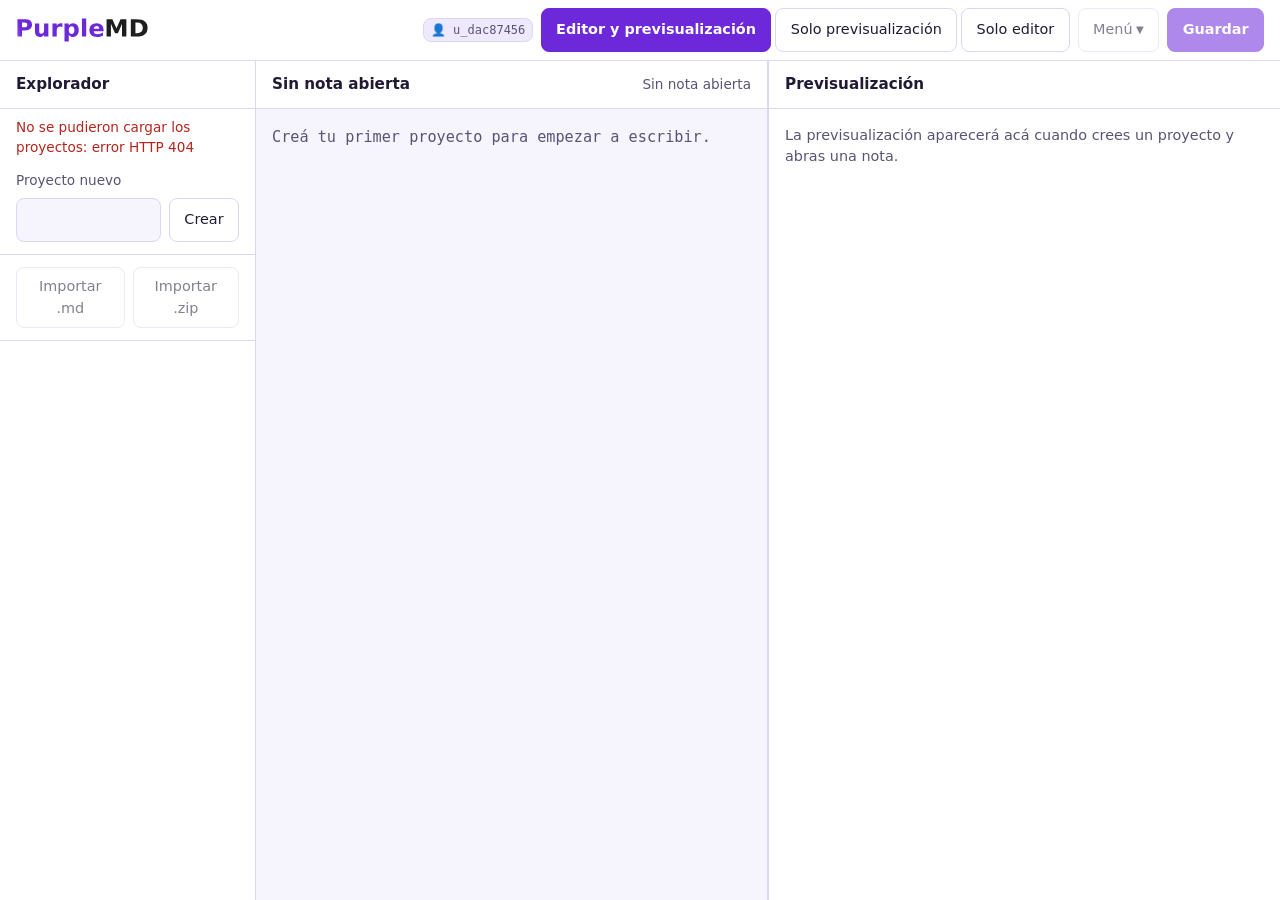
==== static/index.html @ 04bba847 "feat: acceso con Google, Drive y modo invitado + fix Docker y docs" ====
<!DOCTYPE html>
<html lang="es">
<head>
  <meta charset="utf-8">
  <meta name="viewport" content="width=device-width, initial-scale=1, viewport-fit=cover">
  <title>PurpleMD</title>
  <meta name="description" content="Editor de markdown ligero: notas en proyectos con subcarpetas y previsualización.">
  <link rel="icon" type="image/svg+xml" href="/static/assets/corazon.svg">
  <link rel="stylesheet" href="/static/css/style.css">
</head>
<body>
  <header class="topbar">
    <!-- Marca como SVG (trazados embebidos): idéntica en cualquier
         sistema, sin depender de las fuentes del visitante. La variante
         oscura se sirve con la misma regla que el CSS
         (`prefers-color-scheme`), porque el MD oscuro no se lee sobre
         el fondo #14111d. -->
    <h1 class="marca">
      <picture>
        <source media="(prefers-color-scheme: dark)" srcset="/static/assets/wordmark-oscuro.svg">
        <img src="/static/assets/wordmark.svg" alt="PurpleMD" width="131" height="26">
      </picture>
    </h1>
    <div class="acciones">
      <!-- Badge con namespace del usuario (localStorage). Solo aparece
           cuando NO hay login: con Google conectado el aislamiento lo
           hace el backend y el prefijo no existe. -->
      <span id="namespace-badge" class="badge" title="Tu identificador único en este navegador" hidden></span>
      <!-- Cuenta conectada. Oculta hasta que la API confirme la sesión. -->
      <div id="cuenta" class="cuenta" hidden>
        <span id="cuenta-email" class="badge" title="Cuenta conectada con Google"></span>
        <button type="button" id="cuenta-salir" class="btn btn-mini" title="Cierra la sesión y desconecta la cuenta de este servidor">Salir</button>
      </div>
      <!-- Desplegable del explorador: solo existe en pantallas angostas
           (< 60rem), donde el explorador no es una columna lateral. El
           texto es fijo («Explorador») y `aria-expanded` refleja el estado. -->
      <button type="button" id="explorador-toggle" class="btn" aria-expanded="false" aria-controls="explorador" aria-label="Abrir explorador">Explorador</button>
      <!-- Menú overflow: superficie angosta (< 48rem) de vistas y
           archivo. Patrón «Menu Button» de la WAI-ARIA APG: el botón ☰
           lleva `aria-haspopup` + `aria-expanded` y abre el panel con
           `role="menu"`. El envoltorio es solo contenedor: un menú solo
           admite ítems y grupos como hijos, el trigger va fuera. Desde
           48rem este bloque se oculta y su lugar lo toma la barra de
           acciones (corte único en el CSS). -->
      <div class="menu-overflow">
        <button type="button" class="btn menu-overflow-trigger" aria-expanded="false" aria-haspopup="true" aria-label="Más acciones" title="Más acciones">☰</button>
        <!-- Dos grupos con nombre (ARIA admite `menu > group > menuitem*`):
             «Visualizador» con las opciones exclusivas y «Archivo» con las
             acciones de archivo. Al activar un ítem el menú se cierra y
             el foco vuelve al trigger. Cada `data-accion` comparte
             manejador y `disabled` con el control homólogo de la barra
             (una acción, dos superficies). -->
        <div class="menu-overflow-panel" role="menu" aria-label="Acciones adicionales" hidden>
          <div class="menu-overflow-grupo" role="group" aria-label="Visualizador">
            <button type="button" class="menu-overflow-item" role="menuitemradio" aria-checked="true" data-vista="ambos">Editor y previsualización</button>
            <button type="button" class="menu-overflow-item" role="menuitemradio" aria-checked="false" data-vista="preview">Solo previsualización</button>
            <button type="button" class="menu-overflow-item" role="menuitemradio" aria-checked="false" data-vista="editor">Solo editor</button>
          </div>
          <div class="menu-overflow-grupo" role="group" aria-label="Archivo">
            <button type="button" id="descargar" class="menu-overflow-item" role="menuitem" data-accion="descargar" title="Descarga el contenido actual del editor" disabled>Descargar .md</button>
            <button type="button" id="exportar-pdf" class="menu-overflow-item" role="menuitem" data-accion="pdf" title="Exporta la nota abierta a PDF" disabled>Exportar .pdf</button>
            <button type="button" id="exportar-zip" class="menu-overflow-item" role="menuitem" data-accion="zip" title="Exporta el proyecto completo" disabled>Exportar .zip</button>
          </div>
          <div class="menu-overflow-grupo" role="group" aria-label="Difusión">
            <button type="button" id="compartir" class="menu-overflow-item" role="menuitem" data-accion="compartir" title="Comparte PurpleMD en redes">Compartir PurpleMD</button>
            <!-- Link externo: `<a>` con `role="menuitem"` hereda el ciclo
                 de vida del menú (al clickearlo se cierra y devuelve el
                 foco al trigger) y permite abrir en pestaña nueva o
                 copiar el enlace. -->
            <a class="menu-overflow-item" role="menuitem"
               href="https://github.com/ltrecanao/purplemd"
               target="_blank" rel="noopener noreferrer"
               title="Ver el código de PurpleMD en GitHub">
              <svg class="menu-item-icono" viewBox="0 0 24 24" aria-hidden="true" focusable="false">
                <path fill="currentColor" d="M12 .297c-6.63 0-12 5.373-12 12 0 5.303 3.438 9.8 8.205 11.385.6.113.82-.258.82-.577 0-.285-.01-1.04-.015-2.04-3.338.724-4.042-1.61-4.042-1.61C4.422 18.07 3.633 17.7 3.633 17.7c-1.087-.744.084-.729.084-.729 1.205.084 1.838 1.236 1.838 1.236 1.07 1.835 2.809 1.305 3.495.998.108-.776.417-1.305.76-1.605-2.665-.3-5.466-1.332-5.466-5.93 0-1.31.465-2.38 1.235-3.22-.135-.303-.54-1.523.105-3.176 0 0 1.005-.322 3.3 1.23.96-.267 1.98-.399 3-.405 1.02.006 2.04.138 3 .405 2.28-1.552 3.285-1.23 3.285-1.23.645 1.653.24 2.873.12 3.176.765.84 1.23 1.91 1.23 3.22 0 4.61-2.805 5.625-5.475 5.92.42.36.81 1.096.81 2.22 0 1.606-.015 2.896-.015 3.286 0 .315.21.69.825.57C20.565 22.092 24 17.592 24 12.297c0-6.627-5.373-12-12-12"/>
              </svg>
              Ver en GitHub
            </a>
          </div>
        </div>
      </div>
      <!-- Segmentado de vistas: superficie ancha (>= 48rem). «Radio
           Group» de la WAI-ARIA APG con HTML nativo: `fieldset` +
           `legend` oculto + tres `radio` con label visible. El estado es
           el `checked` nativo sincronizado con `zona[data-vista]`; sin
           `role="toolbar"` (ese rol exige roving tabindex) ni ARIA
           pintado a mano. -->
      <fieldset class="segmentado">
        <legend class="solo-lectores">Visualizador</legend>
        <input type="radio" name="vista" id="vista-ambos" class="solo-lectores" data-vista="ambos" checked>
        <label for="vista-ambos">Editor y previsualización</label>
        <input type="radio" name="vista" id="vista-preview" class="solo-lectores" data-vista="preview">
        <label for="vista-preview">Solo previsualización</label>
        <input type="radio" name="vista" id="vista-editor" class="solo-lectores" data-vista="editor">
        <label for="vista-editor">Solo editor</label>
      </fieldset>
      <!-- Menú «Menú ▾»: superficie ancha del menú de acciones
           (descargar, exportar, compartir y repo), en el mismo orden
           que los grupos «Archivo» y «Difusión» del menú ☰.
           Patrón «Menu Button» de la WAI-ARIA APG con el mismo ciclo de
           vida que el ☰; el panel se ancla bajo su trigger y alineado a
           la derecha, nunca a ancho completo (ese es el patrón del
           menú angosto). El caret va `aria-hidden` para que el nombre
           accesible sea solo «Menú». -->
      <div class="menu-acciones">
        <button type="button" class="btn menu-acciones-trigger" aria-expanded="false" aria-haspopup="true" title="Más acciones: descargar, exportar, compartir o ver el repositorio" disabled>Menú<span class="menu-acciones-caret" aria-hidden="true">▼</span></button>
        <div class="menu-acciones-panel" role="menu" aria-label="Acciones adicionales" hidden>
          <button type="button" class="menu-acciones-item" role="menuitem" data-accion="descargar" title="Descarga el contenido actual del editor" disabled>Descargar .md</button>
          <button type="button" class="menu-acciones-item" role="menuitem" data-accion="pdf" title="Exporta la nota abierta" disabled>Exportar .pdf</button>
          <button type="button" class="menu-acciones-item" role="menuitem" data-accion="zip" title="Exporta el proyecto completo" disabled>Exportar .zip</button>
          <hr class="menu-separador">
          <button type="button" class="menu-acciones-item" role="menuitem" data-accion="compartir" title="Comparte PurpleMD en redes">Compartir PurpleMD</button>
          <!-- Mismo link que en el menú ☰: superficie ancha (>=48rem)
               también necesita la entrada al repositorio. -->
          <a class="menu-acciones-item" role="menuitem"
             href="https://github.com/ltrecanao/purplemd"
             target="_blank" rel="noopener noreferrer"
             title="Ver el código de PurpleMD en GitHub">
            <svg class="menu-item-icono" viewBox="0 0 24 24" aria-hidden="true" focusable="false">
              <path fill="currentColor" d="M12 .297c-6.63 0-12 5.373-12 12 0 5.303 3.438 9.8 8.205 11.385.6.113.82-.258.82-.577 0-.285-.01-1.04-.015-2.04-3.338.724-4.042-1.61-4.042-1.61C4.422 18.07 3.633 17.7 3.633 17.7c-1.087-.744.084-.729.084-.729 1.205.084 1.838 1.236 1.838 1.236 1.07 1.835 2.809 1.305 3.495.998.108-.776.417-1.305.76-1.605-2.665-.3-5.466-1.332-5.466-5.93 0-1.31.465-2.38 1.235-3.22-.135-.303-.54-1.523.105-3.176 0 0 1.005-.322 3.3 1.23.96-.267 1.98-.399 3-.405 1.02.006 2.04.138 3 .405 2.28-1.552 3.285-1.23 3.285-1.23.645 1.653.24 2.873.12 3.176.765.84 1.23 1.91 1.23 3.22 0 4.61-2.805 5.625-5.475 5.92.42.36.81 1.096.81 2.22 0 1.606-.015 2.896-.015 3.286 0 .315.21.69.825.57C20.565 22.092 24 17.592 24 12.297c0-6.627-5.373-12-12-12"/>
            </svg>
            Ver en GitHub
          </a>
        </div>
      </div>
      <button type="button" id="guardar" class="btn btn-acento" disabled>Guardar</button>
    </div>
  </header>

  <noscript>
    <p class="noscript">Este editor necesita JavaScript para funcionar.</p>
  </noscript>

  <!-- Pantalla de acceso: solo la muestra el JS cuando este servidor
       exige login (credenciales de Google configuradas). Cubre toda la
       app con `aria-modal`, que es la semántica correcta para un diálogo
       que no deja usar nada de atrás mientras está abierto. -->
  <div id="sesion-pantalla" class="sesion-pantalla" role="dialog" aria-modal="true" aria-labelledby="sesion-titulo" hidden>
    <div class="sesion-caja">
      <div class="sesion-marca">
        <svg class="sesion-logo" viewBox="0 0 32 32" aria-hidden="true" focusable="false">
          <rect class="sesion-logo-fondo" width="32" height="32" rx="8" />
          <path class="sesion-logo-letra" fill-rule="evenodd" d="M8 23V9h3.6l4.4 7.6L20.4 9H24v14h-3.2v-8.4L16.8 20h-1.6l-4-5.4V23H8Z" />
        </svg>
        <span class="sesion-marca-nombre">PurpleMD</span>
      </div>

      <div class="sesion-encabezado">
        <h2 id="sesion-titulo" class="sesion-titulo">Entrá a PurpleMD</h2>
        <p class="sesion-texto">Tus proyectos de Markdown, respaldados en tu cuenta de Google.</p>
      </div>

      <!-- Botón «Sign in with Google» con las medidas de las guías de
           branding de Google: 40px de alto, borde 1px #747775, radio 4px,
           Google Sans 14/500 y la «G» multicolor de 18px. No se reestiliza
           porque la guía prohíbe alterarlo. -->
      <button type="button" id="sesion-entrar" class="btn-google">
        <svg class="btn-google-logo" viewBox="0 0 48 48" aria-hidden="true" focusable="false">
          <path fill="#EA4335" d="M24 9.5c3.54 0 6.71 1.22 9.21 3.6l6.85-6.85C35.9 2.38 30.47 0 24 0 14.62 0 6.51 5.38 2.56 13.22l7.98 6.19C12.43 13.72 17.74 9.5 24 9.5z" />
          <path fill="#4285F4" d="M46.98 24.55c0-1.57-.15-3.09-.38-4.55H24v9.02h12.94c-.58 2.96-2.26 5.48-4.78 7.18l7.73 6c4.51-4.18 7.09-10.36 7.09-17.65z" />
          <path fill="#FBBC05" d="M10.53 28.59c-.48-1.45-.76-2.99-.76-4.59s.27-3.14.76-4.59l-7.98-6.19C.92 16.46 0 20.12 0 24c0 3.88.92 7.54 2.56 10.78l7.97-6.19z" />
          <path fill="#34A853" d="M24 48c6.48 0 11.93-2.13 15.89-5.81l-7.73-6c-2.15 1.45-4.92 2.3-8.16 2.3-6.26 0-11.57-4.22-13.47-9.91l-7.98 6.19C6.51 42.62 14.62 48 24 48z" />
        </svg>
        <span class="btn-google-texto">Continuar con Google</span>
      </button>

      <div class="sesion-divisor" aria-hidden="true"><span>o</span></div>

      <button type="button" id="sesion-invitado" class="btn sesion-invitado">Continuar sin cuenta</button>

      <p id="sesion-estado" class="estado sesion-estado" role="status" aria-live="polite"></p>

      <p class="sesion-pie">PurpleMD no comparte tus proyectos con nadie. Sin cuenta, todo vive solo en tu navegador y lo exportás cuando quieras.</p>
    </div>
  </div>

  <div class="app">
    <aside class="panel panel-explorador" id="explorador" aria-labelledby="explorador-titulo">
      <div class="panel-cabecera">
        <h2 id="explorador-titulo" class="panel-titulo">Explorador</h2>
        <span id="proyectos-cantidad" class="cantidad" aria-hidden="true"></span>
      </div>

      <!-- tabindex="-1": tras una operación el foco va acá si la entrada
           sobre la que se trabajó ya no existe (se eliminó). -->
      <p id="explorador-estado" class="estado estado-lista" role="status" aria-live="polite" tabindex="-1"></p>

      <section id="bienvenida" class="bienvenida" hidden>
        <h3 class="bienvenida-titulo">Creá tu primer proyecto</h3>
        <p class="bienvenida-texto">Toda nota vive dentro de un proyecto con subcarpetas. Creá uno para empezar a escribir.</p>
      </section>

      <form id="proyecto-form" class="crear">
        <label for="proyecto-nombre">Proyecto nuevo</label>
        <div class="crear-campos">
          <input id="proyecto-nombre" name="proyecto" type="text" autocomplete="off" required aria-label="Proyecto nuevo">
          <button type="submit" class="btn">Crear</button>
        </div>
        <p id="proyecto-estado" class="estado" role="status" aria-live="polite"></p>
      </form>

      <ul id="proyectos-lista" class="lista proyectos" hidden></ul>

      <form id="nota-form" class="crear" hidden>
        <label for="nota-ruta">Nota nueva (ruta)</label>
        <div class="crear-campos">
          <input id="nota-ruta" name="ruta" type="text" autocomplete="off" placeholder="diseños/logo" required aria-label="Nota nueva (ruta)">
          <button type="submit" class="btn">Crear</button>
        </div>
        <p id="nota-estado" class="estado" role="status" aria-live="polite"></p>
      </form>

      <!-- Fila única de importación del explorador: `.md` (nota nueva en
           la raíz del proyecto) y `.zip` (proyecto completo), de
           izquierda a derecha. La fila siempre está visible: sin
           proyecto activo, o con cambios sin guardar, los dos botones
           quedan deshabilitados. El input de archivo va oculto y el
           botón lo activa: así el control tiene nombre y foco visibles
           (un `<label for>` no se puede deshabilitar). El `accept` es
           solo una ayuda al selector, la validación la hace el JS.
           Una sola línea de estado (`role="status"`) para los dos
           formatos; exportar vive en el menú ☰, acá solo se importa. -->
      <div class="crear">
        <div class="crear-campos">
          <button type="button" id="importar-boton" class="btn" disabled>Importar .md</button>
          <button type="button" id="importar-proyecto" class="btn" title="Importa un proyecto completo" disabled>Importar .zip</button>
          <input type="file" id="importar-archivo" hidden accept=".md,text/markdown">
          <input type="file" id="importar-proyecto-archivo" hidden accept=".zip">
        </div>
        <p id="importar-estado" class="estado" role="status" aria-live="polite"></p>
      </div>

      <ul id="arbol" class="lista arbol"></ul>
      <p id="arbol-vacio" class="vacio" hidden>Este proyecto todavía no tiene notas.</p>
    </aside>

    <main class="zona" id="zona" data-vista="ambos">
      <section class="panel panel-editor" aria-label="Editor">
        <div class="panel-cabecera">
          <h2 id="nota-actual" class="panel-titulo">Sin nota abierta</h2>
          <p id="guardar-estado" class="estado" role="status" aria-live="polite">Sin nota abierta</p>
        </div>
        <!-- Toolbar Markdown estilo Office -->
        <div class="editor-toolbar" role="toolbar" aria-label="Formato Markdown" hidden>
          <div class="toolbar-group">
            <button type="button" class="tool-btn" data-herr="deshacer" title="Deshacer - Ctrl+Z" aria-label="Deshacer" disabled>&#8630;</button>
            <button type="button" class="tool-btn" data-herr="rehacer" title="Rehacer - Ctrl+Shift+Z" aria-label="Rehacer" disabled>&#8631;</button>
          </div>
          <div class="toolbar-divider" aria-hidden="true"></div>
          <div class="toolbar-group">
            <button type="button" class="tool-btn" data-md="heading1" title="Encabezado 1 (#)" aria-label="Encabezado 1">H1</button>
            <button type="button" class="tool-btn" data-md="heading2" title="Encabezado 2 (##)" aria-label="Encabezado 2">H2</button>
            <button type="button" class="tool-btn" data-md="heading3" title="Encabezado 3 (###)" aria-label="Encabezado 3">H3</button>
          </div>
          <div class="toolbar-divider" aria-hidden="true"></div>
          <div class="toolbar-group">
            <button type="button" class="tool-btn" data-md="bold" title="Negrita (**texto**) - Ctrl+B" aria-label="Negrita"><strong>B</strong></button>
            <button type="button" class="tool-btn" data-md="italic" title="Cursiva (*texto*) - Ctrl+I" aria-label="Cursiva"><em>I</em></button>
            <button type="button" class="tool-btn" data-md="strikethrough" title="Tachado (~~texto~~)" aria-label="Tachado"><s>S</s></button>
            <button type="button" class="tool-btn" data-md="code" title="Código inline (`codigo`)" aria-label="Código inline">&#96;</button>
          </div>
          <div class="toolbar-divider" aria-hidden="true"></div>
          <div class="toolbar-group">
            <button type="button" class="tool-btn" data-md="quote" title="Cita (> texto)" aria-label="Cita">></button>
            <button type="button" class="tool-btn" data-md="ul" title="Lista viñetas (- item)" aria-label="Lista viñetas">&#8226;</button>
            <button type="button" class="tool-btn" data-md="ol" title="Lista numerada (1. item)" aria-label="Lista numerada">1.</button>
            <button type="button" class="tool-btn" data-md="task" title="Task list (- [ ])" aria-label="Lista de tareas">[ ]</button>
          </div>
          <div class="toolbar-divider" aria-hidden="true"></div>
          <div class="toolbar-group">
            <button type="button" class="tool-btn" data-md="link" title="Enlace [texto](url) - Ctrl+K" aria-label="Enlace">&#128279;</button>
            <button type="button" class="tool-btn" data-md="image" title="Imagen ![alt](url)" aria-label="Imagen">&#128247;</button>
            <button type="button" class="tool-btn" data-md="table" title="Tabla" aria-label="Tabla">&#9472;</button>
            <button type="button" class="tool-btn" data-md="hr" title="Línea horizontal (---)" aria-label="Línea horizontal">&#8213;</button>
          </div>
          <div class="toolbar-divider" aria-hidden="true"></div>
          <div class="toolbar-group">
            <button type="button" class="tool-btn" data-md="codeblock" title="Bloque de código (```)" aria-label="Bloque de código">{ }</button>
          </div>
          <div class="toolbar-divider" aria-hidden="true"></div>
          <div class="toolbar-group">
            <button type="button" class="tool-btn" data-herr="buscar" title="Buscar - Ctrl+F" aria-label="Buscar">&#128269;</button>
            <button type="button" class="tool-btn" data-herr="reemplazar" title="Reemplazar - Ctrl+H" aria-label="Reemplazar">&#128270;</button>
          </div>
        </div>
        <!-- Barra de buscar y reemplazar: se abre con el botón de la
             toolbar o con Ctrl+F / Ctrl+H y vive justo debajo de la barra
             de formato, siempre dentro del panel del editor para que se
             oculte con él. `role="search"` la identifica como región de
             búsqueda y el contador es `aria-live` para que un lector de
             pantalla anuncie «3 de 12» al navegar. -->
        <div class="buscar-barra" role="search" aria-label="Buscar y reemplazar" hidden>
          <div class="buscar-fila">
            <label class="solo-lectores" for="buscar-texto">Texto a buscar</label>
            <input type="search" id="buscar-texto" class="buscar-campo" placeholder="Buscar…" autocomplete="off" spellcheck="false">
            <span id="buscar-contador" class="buscar-contador" role="status" aria-live="polite"></span>
            <button type="button" class="tool-btn" data-herr="anterior" title="Coincidencia anterior (Shift+Enter)" aria-label="Coincidencia anterior">&#8593;</button>
            <button type="button" class="tool-btn" data-herr="siguiente" title="Coincidencia siguiente (Enter)" aria-label="Coincidencia siguiente">&#8595;</button>
            <label class="buscar-opcion" title="No distingue entre mayúsculas y minúsculas">
              <input type="checkbox" id="buscar-mayusculas"> Mayúsculas
            </label>
            <label class="buscar-opcion" title="Coincide solo con palabras enteras">
              <input type="checkbox" id="buscar-palabra"> Palabra completa
            </label>
            <button type="button" class="tool-btn" data-herr="cerrar-buscar" title="Cerrar la búsqueda (Escape)" aria-label="Cerrar la búsqueda">&#10005;</button>
          </div>
          <div class="buscar-fila" data-fila="reemplazo" hidden>
            <label class="solo-lectores" for="reemplazar-texto">Reemplazar por</label>
            <input type="search" id="reemplazar-texto" class="buscar-campo" placeholder="Reemplazar por…" autocomplete="off" spellcheck="false">
            <button type="button" class="btn btn-mini" data-herr="reemplazar-uno" disabled>Reemplazar</button>
            <button type="button" class="btn btn-mini" data-herr="reemplazar-todos" disabled>Reemplazar todos</button>
          </div>
        </div>
        <label class="solo-lectores" for="editor">Contenido de la nota en markdown</label>
        <textarea id="editor" class="editor" spellcheck="true" disabled
          placeholder="Creá tu primer proyecto y una nota para empezar a escribir."></textarea>
      </section>

      <section class="panel panel-preview" aria-label="Previsualización">
        <div class="panel-cabecera">
          <h2 class="panel-titulo">Previsualización</h2>
          <p id="render-estado" class="estado" role="status" aria-live="polite"></p>
        </div>
        <p id="preview-vacio" class="vacio">La previsualización aparecerá acá cuando abras una nota.</p>
        <div id="preview" class="preview"></div>
      </section>
    </main>
  </div>

  <!-- Región contenedora, NO viva: cada toast lleva su propio rol
       (`role="status"` en el éxito, `role="alert"` en el error), que es
       la región viva que se crea vacía y se rellena después (ARIA19). -->
  <div id="toasts" class="toasts"></div>

  <script type="module" src="/static/js/app.js"></script>
</body>
</html>
---- static/css/style.css ----
/* Tema de purplemd: fondo lavanda suave y acento violeta. Los tokens viven
   en :root; el modo oscuro solo reescribe esos mismos tokens. */

:root {
  color-scheme: light;
  --fondo: #f6f4fd;
  --panel: #ffffff;
  --texto: #201a35;
  --texto-tenue: #5a5375;
  --borde: #ddd6f0;
  --acento: #6d28d9;
  --acento-fuerte: #5b21b6;
  --acento-suave: #efe9fd;
  --sobre-acento: #ffffff;
  --ok: #14733d;
  --error: #b3261e;
  --radio: 0.5rem;
  --esp-1: 0.25rem;
  --esp-2: 0.5rem;
  --esp-3: 0.75rem;
  --esp-4: 1rem;
  --esp-6: 1.5rem;
  --fuente: system-ui, -apple-system, "DejaVu Sans", sans-serif;
  --mono: ui-monospace, "DejaVu Sans Mono", Consolas, monospace;
  --ancho-lista: clamp(13rem, 20vw, 19rem);
  /* Ancho tope del panel de acción superpuesto: alcanza para que entre
     una ruta larga sin que un aviso ocupe todo el lienzo. */
  --accion-tope: 34rem;
  /* Alto de la barra superior que usa el desplegable del explorador
     para caer justo debajo: el JS lo fija con la altura real, porque
     la topbar tiene `flex-wrap` y en pantallas angostas puede ocupar
     dos filas. */
  --topbar-alto: 3.5rem;
}

@media (prefers-color-scheme: dark) {
  :root {
    color-scheme: dark;
    --fondo: #14111d;
    --panel: #1c1828;
    --texto: #ece9f7;
    --texto-tenue: #a9a2c6;
    --borde: #322b47;
    --acento: #a78bfa;
    --acento-fuerte: #b9a3fa;
    --acento-suave: #2a2342;
    --sobre-acento: #171226;
    --ok: #4ade80;
    --error: #fca5a5;
  }
}

*,
*::before,
*::after {
  box-sizing: border-box;
}

/* Seguridad: algunas reglas de abajo fijan `display` y anularían el
   `hidden` nativo si no fuera por esta precedencia. */
[hidden] {
  display: none !important;
}

body {
  margin: 0;
  display: grid;
  grid-template-rows: auto minmax(0, 1fr);
  height: 100dvh;
  overflow: hidden;
  background: var(--fondo);
  color: var(--texto);
  font: 16px/1.5 var(--fuente);
}

:focus-visible {
  outline: 2px solid var(--acento);
  outline-offset: 2px;
}

/* Visible solo para lectores de pantalla (etiqueta del editor). */
.solo-lectores {
  position: absolute;
  width: 1px;
  height: 1px;
  padding: 0;
  margin: -1px;
  overflow: hidden;
  clip-path: inset(50%);
  white-space: nowrap;
  border: 0;
}

.noscript {
  margin: 0;
  padding: var(--esp-3) var(--esp-4);
  background: var(--panel);
  border-bottom: 1px solid var(--borde);
  color: var(--error);
}

/* --- Barra superior --- */

.topbar {
  position: sticky;
  top: 0;
  z-index: 20;
  display: flex;
  flex-wrap: wrap;
  align-items: center;
  justify-content: space-between;
  gap: var(--esp-4);
  padding: var(--esp-2) var(--esp-4);
  background: var(--panel);
  border-bottom: 1px solid var(--borde);
}

.marca {
  margin: 0;
  font-size: 1.15rem;
  letter-spacing: 0.02em;
  color: var(--acento);
}

/* La marca es una imagen: la altura fija conserva el ritmo de la barra
   (el wordmark mide 563×112, así que el ancho sale solo). Si la imagen
   no carga, el `alt` hereda el estilo del bloque de arriba. */
.marca img {
  display: block;
  height: 1.65rem;
  width: auto;
}

/* `flex-wrap` es la regla del corte: a 768–959px la barra puede ir en
   dos filas en vez de truncar etiquetas, quitar «.md», achicar la font
   ni bajar los targets de 44px (WCAG 2.5.5). */
.acciones {
  display: flex;
  flex-wrap: wrap;
  gap: var(--esp-2);
  align-items: center;
}

.badge {
  font-size: 0.75rem;
  color: var(--texto-tenue);
  font-family: var(--mono);
  padding: 0.15rem 0.4rem;
  background: var(--acento-suave);
  border-radius: var(--radio);
  border: 1px solid var(--borde);
}

.btn {
  padding: 0.5rem 0.9rem;
  border: 1px solid var(--borde);
  border-radius: var(--radio);
  background: var(--panel);
  color: var(--texto);
  font: inherit;
  font-size: 0.9rem;
  cursor: pointer;
  min-height: 44px;
  min-width: 44px;
  display: inline-flex;
  align-items: center;
  justify-content: center;
  touch-action: manipulation;
  -webkit-tap-highlight-color: transparent;
}

.btn:hover {
  background: var(--acento-suave);
}

.btn:active {
  background: var(--borde);
}

.btn[disabled] {
  opacity: 0.55;
  cursor: not-allowed;
  pointer-events: none;
}

.btn[disabled]:hover {
  background: var(--panel);
}

.btn-acento {
  background: var(--acento);
  border-color: var(--acento);
  color: var(--sobre-acento);
  font-weight: 600;
}

.btn-acento:hover {
  background: var(--acento-fuerte);
  border-color: var(--acento-fuerte);
}

.btn-acento:active {
  background: var(--acento-fuerte);
}

.btn-acento[disabled]:hover {
  background: var(--acento);
}

/* --- Cuenta y pantalla de acceso (integración con Google) --------- */

/* Separador del menú ☰. Va como clase y no como atributo `style`:
   la CSP del backend no permite estilos inline. */
.menu-separador {
  border: none;
  border-top: 1px solid var(--borde);
  margin: 4px 0;
}

.cuenta {
  display: flex;
  align-items: center;
  gap: var(--esp-2);
  min-width: 0;
}

/* El email es una dirección larga: en la topbar se corta con puntos y
   el valor completo queda en el `title`. */
.cuenta-email {
  max-width: 14rem;
  overflow: hidden;
  text-overflow: ellipsis;
  white-space: nowrap;
}

.sesion-pantalla {
  position: fixed;
  inset: 0;
  z-index: 10000;
  display: grid;
  place-items: center;
  padding: var(--esp-4);
  overflow-y: auto;
  /* Opaco y a pantalla completa: el editor y el explorador quedan
     detrás, inutilizables mientras no haya sesión. El degradado es
     sutil y sale de tokens ya contrastados, no agrega ningún color. */
  background:
    radial-gradient(130% 80% at 50% 0%, var(--acento-suave) 0%, transparent 62%),
    var(--fondo);
}

.sesion-caja {
  display: grid;
  gap: var(--esp-4);
  justify-items: center;
  width: 100%;
  max-width: 24rem;
  padding: var(--esp-6) var(--esp-6) var(--esp-4);
  text-align: center;
  background: var(--panel);
  border: 1px solid var(--borde);
  border-radius: calc(var(--radio) * 2);
  box-shadow: 0 1px 2px rgb(32 26 53 / 6%), 0 12px 32px -12px rgb(32 26 53 / 18%);
}

/* --- Marca --- */

.sesion-marca {
  display: flex;
  align-items: center;
  gap: var(--esp-2);
}

.sesion-logo {
  width: 2rem;
  height: 2rem;
  flex: none;
}

.sesion-logo-fondo {
  fill: var(--acento);
}

.sesion-logo-letra {
  fill: var(--sobre-acento);
}

.sesion-marca-nombre {
  font-size: 1.05rem;
  font-weight: 700;
  letter-spacing: -0.01em;
}

/* --- Encabezado --- */

.sesion-encabezado {
  display: grid;
  gap: var(--esp-1);
}

.sesion-titulo {
  margin: 0;
  font-size: 1.35rem;
  letter-spacing: -0.01em;
}

.sesion-texto {
  margin: 0;
  color: var(--texto-tenue);
  font-size: 0.92rem;
  line-height: 1.45;
}

/* --- Botón oficial de Google ---
   Las medidas no se tocan: son las de la guía de branding de Google
   (height 40, border 1px #747775, radius 4, Google Sans 14/500 y la «G»
   de 18px). Se respeta tal cual el peso tipográfico y los colores, que
   es lo que Google exige para que el botón esté «aprobado». */

.btn-google {
  display: inline-flex;
  align-items: center;
  justify-content: center;
  gap: 12px;
  width: 100%;
  min-height: 40px;
  padding: 10px 24px;
  border: 1px solid #747775;
  border-radius: 4px;
  background: #ffffff;
  color: #1f1f1f;
  font-family: "Google Sans", "Roboto", system-ui, sans-serif;
  font-size: 14px;
  font-weight: 500;
  letter-spacing: 0.25px;
  cursor: pointer;
  touch-action: manipulation;
  -webkit-tap-highlight-color: transparent;
}

.btn-google:hover {
  background: #f8fafd;
  border-color: #5f6368;
}

.btn-google:active {
  background: #f1f3f4;
}

.btn-google:focus-visible {
  outline: none;
  box-shadow:
    0 1px 3px 0 rgb(60 64 67 / 30%),
    0 4px 8px 3px rgb(60 64 67 / 15%);
}

.btn-google[disabled] {
  opacity: 0.6;
  cursor: not-allowed;
}

.btn-google-logo {
  width: 18px;
  height: 18px;
  flex: none;
}

.btn-google-texto {
  flex: 1;
  text-align: center;
  /* Deja el texto centrado respecto al botón y no al conjunto
     botón+logo: es como lo dibuja Google. */
  margin-inline: -18px;
}

@media (prefers-color-scheme: dark) {
  .btn-google {
    background: #1f1f1f;
    border-color: #8e918f;
    color: #e3e3e3;
  }

  .btn-google:hover {
    background: #2a2a2a;
    border-color: #c4c7c5;
  }

  .btn-google:active {
    background: #333333;
  }
}

/* --- Separador y acción secundaria --- */

.sesion-divisor {
  display: flex;
  align-items: center;
  gap: var(--esp-3);
  width: 100%;
  color: var(--texto-tenue);
  font-size: 0.8rem;
}

.sesion-divisor::before,
.sesion-divisor::after {
  content: "";
  flex: 1;
  height: 1px;
  background: var(--borde);
}

.sesion-invitado {
  width: 100%;
}

.sesion-estado {
  margin: 0;
  text-align: center;
  min-height: 1.2em;
}

.sesion-caja .sesion-estado {
  text-align: center;
}

.sesion-pie {
  margin: 0;
  color: var(--texto-tenue);
  font-size: 0.78rem;
  line-height: 1.5;
}

/* `.estado` viene alineado a la derecha para acompañar al explorador;
   acá el diálogo está centrado y ese mismo criterio sigue. */
.sesion-caja .estado {
  text-align: center;
}

/* --- Menú overflow (acciones secundarias en mobile) --- */

.menu-overflow {
  position: relative;
  display: flex;
  align-items: center;
}

.menu-overflow-trigger {
  padding: 0.5rem 0.75rem;
  font-size: 1.2rem;
  line-height: 1;
  min-width: 44px;
  min-height: 44px;
  display: flex;
  align-items: center;
  justify-content: center;
  touch-action: manipulation;
  -webkit-tap-highlight-color: transparent;
}

.menu-overflow-panel {
  position: fixed;
  top: var(--topbar-alto);
  right: var(--esp-4);
  left: var(--esp-4);
  z-index: 9999;
  display: flex;
  flex-direction: column;
  gap: 2px;
  padding: var(--esp-2);
  background: var(--panel);
  border: 2px solid var(--acento);
  border-radius: var(--radio);
  box-shadow: 0 8px 24px rgb(0 0 0 / 0.3);
  min-width: 0;
  max-width: 100vw;
}

/* Grupos del menú («Vista» y «Archivo»): el panel aplica su `gap` solo
   entre sus hijos directos, así que cada grupo repite el mismo ritmo
   vertical que tenían los ítems sueltos. */
.menu-overflow-grupo {
  display: flex;
  flex-direction: column;
  gap: 2px;
}

/* Ítems del menú ☰ y del menú «Menú ▾»: misma caja, mismo ciclo de
   vida visual, distinta superficie. */
.menu-overflow-item,
.menu-acciones-item {
  display: flex;
  align-items: center;
  gap: var(--esp-2);
  width: 100%;
  padding: 0.625rem 0.75rem;
  border: none;
  background: transparent;
  color: var(--texto);
  font: inherit;
  font-size: 0.95rem;
  text-align: left;
  cursor: pointer;
  border-radius: var(--radio);
  min-height: 44px;
  touch-action: manipulation;
  -webkit-tap-highlight-color: transparent;
}

.menu-overflow-item:hover:not(:disabled),
.menu-acciones-item:hover:not(:disabled) {
  background: var(--acento-suave);
}

.menu-overflow-item:active:not(:disabled),
.menu-acciones-item:active:not(:disabled) {
  background: var(--borde);
}

.menu-overflow-item:disabled,
.menu-acciones-item:disabled {
  opacity: 0.55;
  cursor: not-allowed;
  pointer-events: none;
}

/* Los dos links del menú («Ver en GitHub» en ☰ y en «Menú ▾»):
   mismo estilo que los botones, sin subrayado ni color de enlace. */
a.menu-overflow-item,
a.menu-acciones-item {
  text-decoration: none;
}

/* Icono inline de los menús (logo de GitHub): hereda el color del ítem
   (`currentColor`), así sigue el tema claro/oscuro. */
.menu-item-icono {
  width: 1.1rem;
  height: 1.1rem;
  flex: none;
}

/* --- Barra de acciones (superficie ancha: >= 48rem) --- */

/* Mobile-first: en angosto estos controles no existen todavía y las
   acciones de archivo viven en el menú ☰. Un único media query
   `min-width: 48rem` (al final de la hoja) muestra la barra y oculta el
   ☰ a la vez. */
.segmentado,
.menu-acciones {
  display: none;
}

/* Segmentado de visualizador: «Radio Group» de la WAI-ARIA APG con HTML nativo
   (`fieldset` + `legend` oculto + `radio`), sin `role="toolbar"` (ese rol
   exige roving tabindex y, sin él, quedaría no conforme). El estado es
   el `checked` nativo: cada input va oculto visualmente pero sigue
   enfocable, así que Tab entra al grupo y las flechas lo recorren
   marcando, como manda el HTML nativo. Los labels son los segmentos
   visibles y se envuelven (nunca se achican: WCAG 2.5.5). */
.segmentado {
  position: relative;
  align-items: center;
  gap: var(--esp-1);
  margin: 0;
  padding: 0;
  border: 0;
  min-width: 0;
  font: inherit;
}

.segmentado label {
  display: inline-flex;
  align-items: center;
  min-height: 44px;
  padding: 0.5rem 0.9rem;
  border: 1px solid var(--borde);
  border-radius: var(--radio);
  background: var(--panel);
  color: var(--texto);
  font-size: 0.9rem;
  cursor: pointer;
  touch-action: manipulation;
  -webkit-tap-highlight-color: transparent;
}

.segmentado label:hover {
  background: var(--acento-suave);
}

/* Segmento elegido: fondo de acento, texto inverso y peso extra, para
   que la selección no se distinga solo por el color (WCAG 1.4.1). */
.segmentado input:checked + label {
  background: var(--acento);
  border-color: var(--acento);
  color: var(--sobre-acento);
  font-weight: 600;
}

/* El input está oculto visualmente: su foco se dibuja en el label. */
.segmentado input:focus-visible + label {
  outline: 2px solid var(--acento);
  outline-offset: 2px;
}

/* Menú «Menú ▾»: APG «Menu Button». El panel se ancla bajo su trigger
   y alineado a la derecha (`position: absolute`), nunca a ancho
   completo: eso es el patrón móvil del menú ☰. */
.menu-acciones {
  position: relative;
  align-items: center;
}

.menu-acciones-caret {
  margin-left: 0.35em;
  font-size: 0.7em;
}

.menu-acciones-panel {
  position: absolute;
  top: calc(100% + var(--esp-1));
  right: 0;
  z-index: 9999;
  display: flex;
  flex-direction: column;
  gap: 2px;
  /* `max-content` lo acota a sus ítems; `min-width: 100%` evita que
     quede más angosto que su propio trigger. */
  width: max-content;
  min-width: 100%;
  padding: var(--esp-2);
  background: var(--panel);
  border: 2px solid var(--acento);
  border-radius: var(--radio);
  box-shadow: 0 8px 24px rgb(0 0 0 / 0.3);
}

/* Transiciones suaves */
.btn,
.menu-overflow-trigger,
.menu-overflow-item,
.menu-acciones-item,
.proyecto,
.entrada-nota,
.carpeta summary {
  transition: background 120ms ease, border-color 120ms ease, color 120ms ease;
}

.accion {
  transition: transform 120ms ease, box-shadow 120ms ease;
}

.panel-explorador.abierto {
  animation: slideDown 180ms ease;
}

@keyframes slideDown {
  from {
    opacity: 0;
    transform: translateY(-8px);
  }
  to {
    opacity: 1;
    transform: translateY(0);
  }
}

/* Icono de red dentro del modal de compartir: `currentColor` hereda el
   color del texto del botón, así sigue el tema claro/oscuro. */
.compartir-icono {
  width: 1.15rem;
  height: 1.15rem;
  flex: none;
}

/* Modal de compartir: fondo que aparece + caja que sube al centro. */
@keyframes fadeIn {
  from {
    opacity: 0;
  }
  to {
    opacity: 1;
  }
}

@keyframes slideUp {
  from {
    opacity: 0;
    transform: translate(-50%, calc(-50% + 8px));
  }
  to {
    opacity: 1;
    transform: translate(-50%, -50%);
  }
}

/* Focus visible mejorado */
:focus-visible {
  outline: 2px solid var(--acento);
  outline-offset: 2px;
}

.btn:focus-visible,
.menu-overflow-trigger:focus-visible,
.menu-overflow-item:focus-visible,
.menu-acciones-item:focus-visible,
.proyecto:focus-visible,
.entrada-nota:focus-visible,
.carpeta summary:focus-visible {
  outline: 2px solid var(--acento);
  outline-offset: 2px;
}

/* --- Scroll fallback para viewports muy restringidos (i3 tiles) --- */
@media (max-height: 600px), (max-width: 40rem) {
  body {
    overflow: auto;
    height: auto;
    min-height: 100dvh;
  }
  .app {
    min-height: auto;
  }
}

/* --- Estructura general --- */

.app {
  display: grid;
  grid-template-columns: 1fr;
  grid-template-rows: auto minmax(0, 1fr);
  min-height: 0;
}

.panel {
  display: flex;
  flex-direction: column;
  min-height: 0;
  min-width: 0;
  background: var(--panel);
}

.zona .panel {
  min-height: 0;
  height: 100%;
  display: flex;
  flex-direction: column;
}

.panel-cabecera {
  display: flex;
  align-items: baseline;
  justify-content: space-between;
  gap: var(--esp-3);
  padding: var(--esp-3) var(--esp-4);
  border-bottom: 1px solid var(--borde);
}

.panel-titulo {
  margin: 0;
  min-width: 0;
  overflow-wrap: anywhere;
  font-size: 0.95rem;
  font-weight: 600;
}

.estado {
  margin: 0;
  min-width: 0;
  font-size: 0.85rem;
  color: var(--texto-tenue);
  text-align: right;
}

/* Un indicador sin mensaje no debe dejar un hueco en el layout. */
.estado:empty {
  display: none;
}

/* Excepción: `#explorador-estado` es el destino del foco cuando se
   elimina la entrada sobre la que se operó (`enfocarTrasOperacion`), y
   un elemento con `display:none` no es enfocable ni visible (WCAG 2.4.3).
   Vacío mide 0 px y no deja hueco, igual que el resto. */
#explorador-estado:empty {
  display: block;
  height: 0;
  padding: 0;
  overflow: hidden;
}

/* Foco visible también en ese indicador vacío: el `:focus-visible`
   global puede no aplicar cuando el foco lo mueve el código tras un clic. */
.estado:focus {
  outline: 2px solid var(--acento);
  outline-offset: 2px;
}

.estado.ok {
  color: var(--ok);
  font-weight: 600;
}

.estado.error {
  color: var(--error);
}

.estado.trabajando {
  color: var(--acento);
}

.estado-lista {
  padding: var(--esp-2) var(--esp-4) 0;
  text-align: left;
}

.vacio {
  margin: 0;
  padding: var(--esp-4);
  color: var(--texto-tenue);
  font-size: 0.9rem;
}

.cantidad {
  font-size: 0.8rem;
  color: var(--texto-tenue);
}

/* --- Explorador: proyectos, formularios y árbol --- */

/* Block (y no flex) para que el panel entero scrollee con su contenido:
   en flex los hijos se comprimirían antes de aparecer la barra. En
   pantallas angostas arranca oculto: es un desplegable (ver el media
   query con estado `.abierto` al final de la hoja); en anchas vuelve a
   ser la columna lateral. */
.panel-explorador {
  display: none;
  border-bottom: 1px solid var(--borde);
}

/* Bloque de bienvenida: solo visible cuando todavía no hay proyectos. */
.bienvenida {
  padding: var(--esp-4);
  border-bottom: 1px solid var(--borde);
}

.bienvenida-titulo {
  margin: 0 0 var(--esp-2);
  font-size: 1rem;
  color: var(--acento);
}

.bienvenida-texto {
  margin: 0;
  color: var(--texto-tenue);
  font-size: 0.9rem;
}

.crear {
  display: grid;
  /* minmax(0, …): la columna `auto` tomaría el max-content de la fila
     (input con `flex-basis: 0%` + botón) y desbordaría el panel angosto. */
  grid-template-columns: minmax(0, 1fr);
  gap: var(--esp-2);
  padding: var(--esp-3) var(--esp-4);
  border-bottom: 1px solid var(--borde);
}

.crear label {
  font-size: 0.85rem;
  color: var(--texto-tenue);
}

.crear-campos {
  display: flex;
  gap: var(--esp-2);
}

.crear input {
  flex: 1;
  min-width: 0;
  padding: 0.4rem 0.6rem;
  border: 1px solid var(--borde);
  border-radius: var(--radio);
  background: var(--fondo);
  color: var(--texto);
  font: inherit;
  font-size: 0.95rem;
}

.crear input[aria-invalid="true"] {
  border-color: var(--error);
}

.crear .estado {
  text-align: left;
  overflow-wrap: anywhere;
}

.lista {
  display: flex;
  flex-direction: column;
  gap: 2px;
  margin: 0;
  padding: var(--esp-2);
  list-style: none;
}

/* --- Proyectos --- */

.proyecto {
  display: flex;
  flex-direction: column;
  align-items: flex-start;
  gap: 0.1rem;
  width: 100%;
  padding: 0.5rem 0.6rem;
  border: 1px solid transparent;
  border-radius: var(--radio);
  background: none;
  color: inherit;
  font: inherit;
  text-align: left;
  cursor: pointer;
}

.proyecto:hover {
  background: var(--acento-suave);
}

.proyecto[aria-current="true"] {
  background: var(--acento-suave);
  border-color: var(--acento);
}

.proyecto-nombre {
  max-width: 100%;
  overflow-wrap: anywhere;
  font-weight: 600;
}

.proyecto-fecha {
  font-size: 0.78rem;
  color: var(--texto-tenue);
}

/* --- Árbol de carpetas y notas --- */

/* Cada nivel anida una lista dentro de la carpeta que la contiene. */
.arbol ul {
  display: flex;
  flex-direction: column;
  gap: 2px;
  margin: 0;
  padding-left: 0.9rem;
  list-style: none;
}

.carpeta summary {
  display: flex;
  align-items: center;
  gap: 0.3em;
  padding: 0.35rem 0.6rem;
  border-radius: var(--radio);
  font-weight: 600;
  cursor: pointer;
  list-style: none;
}

/* Safari/WebKit dibuja su propio triángulo además del pseudo-elemento. */
.carpeta summary::-webkit-details-marker {
  display: none;
}

.carpeta summary::before {
  content: "▸";
  font-size: 0.8em;
  color: var(--texto-tenue);
  transition: transform 120ms ease;
}

.carpeta details[open] > summary::before {
  transform: rotate(90deg);
}

.carpeta summary:hover {
  background: var(--acento-suave);
}

.entrada-nota {
  display: block;
  width: 100%;
  padding: 0.35rem 0.6rem;
  border: 1px solid transparent;
  border-radius: var(--radio);
  background: none;
  color: inherit;
  font: inherit;
  text-align: left;
  overflow-wrap: anywhere;
  cursor: pointer;
}

.entrada-nota:hover {
  background: var(--acento-suave);
}

.entrada-nota[aria-current="true"] {
  background: var(--acento-suave);
  border-color: var(--acento);
  font-weight: 600;
}

/* --- Acciones inline: renombrar y eliminar --- */

/* Fila de una entrada: a la izquierda el botón que la abre, a la derecha
   sus acciones. Van como hermanos (nunca dentro del botón ni del
   <summary>) para no anidar controles interactivos. */
.fila {
  display: flex;
  align-items: flex-start;
  gap: var(--esp-1);
}

.fila > .proyecto,
.fila > .entrada-nota,
.fila > details {
  flex: 1;
  min-width: 0;
}

.fila-acciones {
  display: flex;
  flex: 0 0 auto;
  gap: 2px;
  padding-top: 0.25rem;
}

/* Botón de acción con símbolo: mínimo para no robarle ancho a la lista. */
.btn-mini {
  padding: 0.1rem 0.4rem;
  border: 1px solid transparent;
  border-radius: var(--radio);
  background: none;
  color: var(--texto);
  font: inherit;
  font-size: 0.9rem;
  line-height: 1.5;
  cursor: pointer;
}

.btn-mini:hover {
  border-color: var(--borde);
  background: var(--acento-suave);
  color: var(--texto);
}

/* Apagado (sin coincidencias): se distingue del habilitado a simple
   vista, no solo por el hover. */
.btn-mini[disabled] {
  color: var(--texto-tenue);
  cursor: default;
}

.btn-mini[disabled]:hover {
  border-color: transparent;
  background: none;
  color: var(--texto-tenue);
}

/* Panel de la acción: sigue colgado de la fila que lo abrió, pero va
   superpuesto en lugar de metido en la columna del explorador (ahí la
   ruta larga no entraba). Por eso es `fixed` respecto del viewport y
   `ubicarPanel()` (JS) le fija la esquina desde el rectángulo de esa
   fila: la caja toma el ancho que necesita y, al depender de `left`,
   nunca se pasa del borde del lienzo. */
.accion {
  position: fixed;
  /* Las esquinas las calcula el JS; los fallbacks cubren el instante
     previo a la ubicación (insertar y ubicar ocurren en el mismo turno). */
  left: var(--accion-izq, 0px);
  top: var(--accion-top, 0px);
  /* `max-content` le da el ancho del campo (sale de su `size`), así la
     ruta entera se ve. El tope evita que un texto largo se desparrame y
     el segundo término la recorta contra el borde derecho del lienzo:
     al ser `fixed`, el 100% se mide sobre ese mismo lienzo del que sale
     `left`, así que las dos medidas coinciden. */
  width: max-content;
  max-width: min(var(--accion-tope), calc(100% - var(--accion-izq, 0px) - var(--esp-4)));
  border-top: 2px solid var(--acento);
  border-bottom: 0;
  background: var(--fondo);
  /* Sombra corta: se lee como caja superpuesta, sin perder el filo de
     acento que la amarra a la fila. */
  box-shadow: 0 8px 20px rgb(0 0 0 / 0.14);
  /* Capa que sostiene el foco al abrirse: por encima de `#toasts` (10)
     para que un aviso transitorio no tape el control enfocado ni
     intercepte su clic (WCAG 2.2 SC 2.4.11 «Focus Not Obscured»; en la
     franja 48–60rem el panel se ancla arriba a la derecha, el mismo
     rincón que los toasts), y por debajo de `.topbar` (20) y de los
     menús (9999). */
  z-index: 15;
}

/* El campo manda sobre el ancho: ocupa el panel entero y los botones no
   le roban lugar porque van en su propia fila, debajo. */
.accion input {
  width: 100%;
}

/* Fila de botones del panel: «Cancelar» a la izquierda y el que
   confirma, a la derecha. */
.accion-botones {
  display: flex;
  gap: var(--esp-2);
  justify-content: space-between;
}

.accion-aviso {
  margin: 0;
  font-size: 0.9rem;
  overflow-wrap: anywhere;
}

/* Confirmación destructiva: rojo en ambos temas, con contraste suficiente. */
.btn-peligro {
  border-color: var(--error);
  color: var(--error);
  font-weight: 600;
}

.btn-peligro:hover {
  background: var(--error);
  color: var(--panel);
}

/* --- Zona de trabajo: editor y previsualización --- */

.zona {
  display: grid;
  grid-template-columns: 1fr;
  grid-template-rows: minmax(0, 1fr) minmax(0, 1fr);
  min-height: 0;
  /* En angosto, el eje vertical invierte el horizontal: izquierda→abajo,
     derecha→arriba. El editor va arriba y la previsualización abajo. */
  .panel-editor { order: 1; }
  .panel-preview { order: 2; }
  /* En pantallas angostas el explorador es la primera fila de `.app` y la
     zona la segunda. Con `display: none` (desplegable cerrado) el
     explorador se elimina del layout y la zona, si no se le fila, cae en
     la primera fila (`auto`), que toma la altura del contenido: el
     editor colapsa a la altura intrínseca del textarea. Fijando la fila
     2, la zona siempre ocupa el `minmax(0, 1fr)`, que reparte el espacio
     disponible. En anchas se anula: `.app` tiene una sola fila. */
  grid-row: 2;
}

.panel-editor {
  border-bottom: 1px solid var(--borde);
  min-height: 0;
}

/* Ciclo de un solo panel (`data-vista`): gana en especificidad sobre las
   reglas de .zona de abajo, así el panel que queda ocupa todo el ancho en
   ambos layouts. Ocultar es solo `display:none`: el DOM no se toca, el
   textarea conserva texto, cursor y scroll, y el preview su HTML. */
.zona[data-vista="preview"],
.zona[data-vista="editor"] {
  grid-template-columns: minmax(0, 1fr);
  grid-template-rows: minmax(0, 1fr);
}

.zona[data-vista="preview"] .panel-editor {
  display: none;
}

.zona[data-vista="editor"] .panel-preview {
  display: none;
}

/* --- Toolbar del Editor (estilo Office) --- */

.editor-toolbar {
  display: flex;
  align-items: center;
  flex-wrap: wrap;
  gap: 4px;
  padding: 6px 10px;
  background: var(--panel);
  border-bottom: 1px solid var(--borde);
}

.toolbar-group {
  display: inline-flex;
  align-items: center;
  gap: 2px;
  padding: 0 4px;
}

.toolbar-divider {
  width: 1px;
  height: 24px;
  background: var(--borde);
  margin: 0 6px;
  flex-shrink: 0;
}

.tool-btn {
  display: inline-flex;
  align-items: center;
  justify-content: center;
  width: 32px;
  height: 32px;
  padding: 0;
  border: none;
  background: transparent;
  color: var(--texto);
  border-radius: var(--radio);
  font-size: 0.8rem;
  font-weight: 600;
  cursor: pointer;
  transition: background 0.12s, color 0.12s;
}

.tool-btn:hover {
  background: var(--acento-suave);
  color: var(--acento);
}

.tool-btn:active {
  background: var(--borde);
}

.tool-btn:focus-visible {
  outline: 2px solid var(--acento);
  outline-offset: 1px;
}

.tool-btn[disabled] {
  color: var(--texto-tenue);
  cursor: default;
}

.tool-btn[disabled]:hover {
  background: transparent;
  color: var(--texto-tenue);
}

/* --- Barra de buscar y reemplazar --- */

.buscar-barra {
  display: flex;
  flex-direction: column;
  gap: 6px;
  padding: 6px 10px;
  background: var(--panel);
  border-bottom: 1px solid var(--borde);
}

.buscar-fila {
  display: flex;
  align-items: center;
  flex-wrap: wrap;
  gap: 6px;
}

.buscar-campo {
  flex: 1 1 12rem;
  min-width: 0;
  padding: 0.35rem 0.6rem;
  border: 1px solid var(--borde);
  border-radius: var(--radio);
  background: var(--fondo);
  color: var(--texto);
  font: inherit;
  font-size: 0.9rem;
}

.buscar-campo:focus-visible {
  outline: 2px solid var(--acento);
  outline-offset: 1px;
}

.buscar-contador {
  min-width: 6ch;
  color: var(--texto-tenue);
  font-size: 0.85rem;
  font-variant-numeric: tabular-nums;
}

.buscar-opcion {
  display: inline-flex;
  align-items: center;
  gap: 4px;
  color: var(--texto);
  font-size: 0.85rem;
  white-space: nowrap;
  cursor: pointer;
}

@media (max-width: 48rem) {
  .editor-toolbar {
    padding: 4px 6px;
    gap: 2px;
  }
  .tool-btn {
    width: 28px;
    height: 28px;
    font-size: 0.7rem;
  }
  .toolbar-divider {
    height: 20px;
    margin: 0 4px;
  }
}

.editor {
  flex: 1;
  min-height: 0;
  width: 100%;
  padding: var(--esp-4);
  border: 0;
  resize: none;
  background: var(--panel);
  color: var(--texto);
  font: 0.95rem/1.6 var(--mono);
  tab-size: 2;
}

.editor:focus-visible {
  outline-offset: -3px;
}

.editor::placeholder {
  color: var(--texto-tenue);
  opacity: 1;
}

/* Sin proyecto o sin nota no se puede escribir markdown que no se pueda
   guardar: el estado deshabilitado se explica con el placeholder. */
.editor[disabled] {
  background: var(--fondo);
  color: var(--texto-tenue);
  cursor: not-allowed;
}

.panel-preview {
  min-height: 0;
}

.preview {
  flex: 1;
  min-height: 0;
  padding: var(--esp-4) var(--esp-6);
  overflow: auto;
}

/* --- Tipografía del markdown renderizado por el backend --- */

.preview :is(h1, h2, h3, h4, h5, h6) {
  margin: 1.4em 0 0.5em;
  line-height: 1.25;
}

.preview :is(h1, h2):first-child {
  margin-top: 0;
}

.preview :is(p, ul, ol, blockquote, pre, table, hr) {
  margin-top: 0;
  margin-bottom: 1em;
}

.preview :is(ul, ol) {
  padding-left: 1.4em;
}

.preview li + li {
  margin-top: 0.25em;
}

.preview a {
  color: var(--acento);
}

.preview img {
  max-width: 100%;
  height: auto;
}

.preview code {
  padding: 0.1em 0.35em;
  border-radius: 4px;
  background: var(--acento-suave);
  font-family: var(--mono);
  font-size: 0.9em;
}

.preview pre {
  padding: var(--esp-3);
  border: 1px solid var(--borde);
  border-radius: var(--radio);
  background: var(--fondo);
  overflow-x: auto;
}

.preview pre code {
  padding: 0;
  background: none;
}

.preview blockquote {
  padding-left: var(--esp-4);
  border-left: 3px solid var(--acento);
  color: var(--texto-tenue);
}

.preview hr {
  border: 0;
  border-top: 1px solid var(--borde);
}

.preview table {
  border-collapse: collapse;
}

.preview :is(th, td) {
  padding: 0.35rem 0.6rem;
  border: 1px solid var(--borde);
}

.preview th {
  background: var(--fondo);
}

.preview li.task-list-item {
  list-style: none;
}

.preview .task-list-item input {
  margin-right: 0.45em;
  accent-color: var(--acento);
}

/* --- Resaltado de sintaxis: tema Dracula de Pygments --- */

.highlight {
  background: var(--fondo);
  color: #f8f8f2;
  padding: var(--esp-3);
  border: 1px solid var(--borde);
  border-radius: var(--radio);
  overflow-x: auto;
}
.highlight .c { color: #6272a4; }
.highlight .err { color: #f8f8f2; }
.highlight .g { color: #f8f8f2; }
.highlight .k { color: #ff79c6; }
.highlight .l { color: #f8f8f2; }
.highlight .n { color: #f8f8f2; }
.highlight .o { color: #ff79c6; }
.highlight .x { color: #f8f8f2; }
.highlight .p { color: #f8f8f2; }
.highlight .ch { color: #6272a4; }
.highlight .cm { color: #6272a4; }
.highlight .cp { color: #ff79c6; }
.highlight .cpf { color: #6272a4; }
.highlight .c1 { color: #6272a4; }
.highlight .cs { color: #6272a4; }
.highlight .gd { color: #8b080b; }
.highlight .ge { color: #f8f8f2; text-decoration: underline; }
.highlight .ges { color: #f8f8f2; text-decoration: underline; }
.highlight .gr { color: #f8f8f2; }
.highlight .gh { color: #f8f8f2; font-weight: bold; }
.highlight .gi { color: #f8f8f2; font-weight: bold; }
.highlight .go { color: #44475a; }
.highlight .gp { color: #f8f8f2; }
.highlight .gs { color: #f8f8f2; }
.highlight .gu { color: #f8f8f2; font-weight: bold; }
.highlight .gt { color: #f8f8f2; }
.highlight .kc { color: #ff79c6; }
.highlight .kd { color: #8be9fd; font-style: italic; }
.highlight .kn { color: #ff79c6; }
.highlight .kp { color: #ff79c6; }
.highlight .kr { color: #ff79c6; }
.highlight .kt { color: #8be9fd; }
.highlight .ld { color: #f8f8f2; }
.highlight .m { color: #ffb86c; }
.highlight .s { color: #bd93f9; }
.highlight .na { color: #50fa7b; }
.highlight .nb { color: #8be9fd; font-style: italic; }
.highlight .nc { color: #50fa7b; }
.highlight .no { color: #f8f8f2; }
.highlight .nd { color: #f8f8f2; }
.highlight .ni { color: #f8f8f2; }
.highlight .ne { color: #f8f8f2; }
.highlight .nf { color: #50fa7b; }
.highlight .nl { color: #8be9fd; font-style: italic; }
.highlight .nn { color: #f8f8f2; }
.highlight .nx { color: #f8f8f2; }
.highlight .py { color: #f8f8f2; }
.highlight .nt { color: #ff79c6; }
.highlight .nv { color: #8be9fd; font-style: italic; }
.highlight .ow { color: #ff79c6; }
.highlight .pm { color: #f8f8f2; }
.highlight .w { color: #f8f8f2; }
.highlight .mb { color: #ffb86c; }
.highlight .mf { color: #ffb86c; }
.highlight .mh { color: #ffb86c; }
.highlight .mi { color: #ffb86c; }
.highlight .mo { color: #ffb86c; }
.highlight .sa { color: #bd93f9; }
.highlight .sb { color: #bd93f9; }
.highlight .sc { color: #bd93f9; }
.highlight .dl { color: #bd93f9; }
.highlight .sd { color: #bd93f9; }
.highlight .s2 { color: #bd93f9; }
.highlight .se { color: #bd93f9; }
.highlight .sh { color: #bd93f9; }
.highlight .si { color: #bd93f9; }
.highlight .sx { color: #bd93f9; }
.highlight .sr { color: #bd93f9; }
.highlight .s1 { color: #bd93f9; }
.highlight .ss { color: #bd93f9; }
.highlight .bp { color: #f8f8f2; font-style: italic; }
.highlight .fm { color: #50fa7b; }
.highlight .vc { color: #8be9fd; font-style: italic; }
.highlight .vg { color: #8be9fd; font-style: italic; }
.highlight .vi { color: #8be9fd; font-style: italic; }
.highlight .vm { color: #8be9fd; font-style: italic; }
.highlight .il { color: #ffb86c; }

/* --- Toast de notificaciones --- */

/* Mobile-first: en pantallas angostas (<48rem) los toasts van ABAJO
   (Material 3: el snackbar aparece en la parte inferior en móvil), lejos
   de la topbar, del menú ☰ y del desplegable del explorador, que caen
   desde arriba. El safe-area evita que tape los controles de gesto. */
.toasts {
  position: fixed;
  top: auto;
  bottom: calc(var(--esp-4) + env(safe-area-inset-bottom, 0px));
  right: var(--esp-4);
  display: flex;
  flex-direction: column;
  gap: var(--esp-2);
  /* 10010: por encima de la pantalla de acceso (10000) y de los
     menús (9999). Un aviso tiene que verse siempre, también cuando
     la app está tapada esperando un login. */
  z-index: 10010;
  max-width: min(24rem, calc(100vw - var(--esp-6)));
  pointer-events: none;
}

.toast {
  padding: var(--esp-3) var(--esp-4);
  border: 1px solid var(--borde);
  border-left: 3px solid var(--acento);
  border-radius: var(--radio);
  background: var(--panel);
  box-shadow: 0 8px 24px rgb(0 0 0 / 0.16);
  pointer-events: auto;
}

.toast strong {
  display: block;
  margin-bottom: var(--esp-1);
  color: var(--acento);
}

.toast p {
  margin: 0 0 var(--esp-2);
  font-size: 0.9rem;
  color: var(--texto);
}

/* Error: mismo lugar que el éxito, pero marcado en rojo (Carbon). El
   título del éxito sigue en el acento. */
.toast-error {
  border-left-color: var(--error);
}

.toast-error strong {
  color: var(--error);
}

/* --- Pantallas angostas: editor y previsualización apilados --- */

/* --- Corte único de la barra superior (48rem = 768px) --- */

/* Mobile-first ≠ mobile-only (NN/g, «Mobile First Is NOT Mobile Only»):
   la base angosta muestra el menú ☰ y oculta la barra; este único
   `min-width` invierte las dos caras del
   corte. Un solo corte (no 60rem): a 48rem el layout ya es ancho
   (explorador en columna, badge visible), así que la franja 48–60rem
   queda cubierta por construcción y ninguna capacidad se queda sin
   superficie. En ancho no hay hamburguesa: el visualizador vive en la
   barra y descarga, exportaciones, compartir y repo en su menú «Menú ▾». */
@media (min-width: 48rem) {
  .menu-overflow {
    display: none;
  }

  .segmentado {
    display: flex;
  }

  .menu-acciones {
    display: flex;
  }

  /* Desde 48rem los toasts suben a la esquina superior derecha, DEBAJO
     de la topbar: `top` con `--topbar-alto` (medido por el JS) + un
     espaciado deja el bloque fuera del rectángulo de la barra (`z-index`
     20), así nunca queda tapado por ella. */
  .toasts {
    top: calc(var(--topbar-alto, 3.5rem) + var(--esp-4));
    bottom: auto;
  }
}

/* Breakpoint intermedio (48rem = 768px): explorer como sidebar estrecha persistente */
@media (min-width: 48rem) and (max-width: 60rem) {
  .app {
    grid-template-columns: 14rem minmax(0, 1fr);
    grid-template-rows: minmax(0, 1fr);
  }

  .panel-explorador {
    display: block;
    position: static;
    top: auto;
    z-index: auto;
    box-shadow: none;
    border-right: 1px solid var(--borde);
    border-bottom: 0;
    max-height: none;
    overflow-y: auto;
  }

  /* Sidebar estrecha: el texto de cada ítem colapsa en su tooltip (`title`).
     El colapso (`font-size: 0` recuperado por
     `::before { content: attr(title) }`) solo aplica a lo que trae `title`:
     sin ese reemplazo visible, el texto quedaría en la página sin forma de
     leerlo. El indicador del explorador NO se oculta: ahí viven sus errores
     oculta: ahí viven sus errores y ahí cae el foco tras eliminar una
     entrada (WCAG 2.4.3); vacío mide 0 px, así que no cuesta píxeles
     (ver `.estado:empty`). */
  .panel-explorador .panel-titulo,
  .panel-explorador .cantidad,
  .panel-explorador .crear label,
  .panel-explorador .bienvenida-texto,
  .panel-explorador .vacio,
  .panel-explorador .proyecto-fecha {
    display: none;
  }

  .panel-explorador .proyecto-nombre[title],
  .panel-explorador .entrada-nota[title] {
    font-size: 0;
    padding: 0.5rem;
  }

  .panel-explorador .proyecto-nombre[title]::before,
  .panel-explorador .entrada-nota[title]::before {
    content: attr(title);
    font-size: 0.85rem;
  }

  .panel-explorador .proyecto:hover .proyecto-nombre[title]::before,
  .panel-explorador .entrada-nota[title]:hover::before {
    content: attr(title);
  }

  .panel-explorador .crear-campos {
    flex-direction: column;
    align-items: stretch;
  }

  /* El valor escrito en un input no puede colapsar: `attr(value)` no es
     dinámico y un `::before` no puede reemplazar lo que se está escribiendo;
     solo el placeholder conserva su tamaño. */
  .panel-explorador .crear input {
    font-size: 0.85rem;
    padding: 0.4rem;
  }

  .panel-explorador .crear input::placeholder {
    font-size: 0.85rem;
  }

  .panel-explorador .btn[title] {
    font-size: 0;
    padding: 0.4rem;
  }

  .panel-explorador .btn[title]::before {
    content: attr(title);
    font-size: 0.85rem;
  }

  .panel-explorador .fila-acciones {
    justify-content: center;
  }

  .panel-explorador .accion {
    left: auto !important;
    right: var(--esp-4) !important;
    top: var(--topbar-alto, 3.5rem) !important;
  }

  #explorador-toggle {
    display: none;
  }

  .zona {
    grid-template-columns: minmax(0, 1fr) minmax(0, 1fr);
    grid-template-rows: minmax(0, 1fr);
    grid-row: auto;
  }

  .panel-editor {
    border-right: 1px solid var(--borde);
    border-bottom: 0;
  }

  .panel-preview {
    border-left: 1px solid var(--borde);
  }

  .zona[data-vista="preview"] .panel-editor {
    display: none;
  }

  .zona[data-vista="editor"] .panel-editor {
    border-right: 0;
  }

  .zona[data-vista="editor"] .panel-preview {
    display: none;
  }
}

@media (min-width: 60rem) {
  .app {
    grid-template-columns: var(--ancho-lista) minmax(0, 1fr);
    grid-template-rows: minmax(0, 1fr);
  }

  .panel-explorador {
    /* Vuelve a la columna lateral: resetea lo que pudo quedar del
       desplegable (el JS además limpia la clase al pasar a ancho).
       `overflow-y: auto` es el que hace scrolleable la columna: el panel
       es un hijo de `.app` (fila `minmax(0, 1fr)`) dentro de un `body`
       con `overflow: hidden`, así que sin esto la lista larga se
       recortaba sin barra. El rango intermedio (48–60rem) de arriba ya
       lo traía; acá faltaba. */
    display: block;
    position: static;
    top: auto;
    z-index: auto;
    box-shadow: none;
    border-right: 1px solid var(--borde);
    border-bottom: 0;
    max-height: none;
    overflow-y: auto;
  }

  /* En pantallas anchas el explorador siempre está visible: el botón
     del desplegable no se ve. */
  #explorador-toggle {
    display: none;
  }

  .zona {
    grid-template-columns: minmax(0, 1fr) minmax(0, 1fr);
    grid-template-rows: minmax(0, 1fr);
    /* En anchas `.app` tiene una sola fila: la zona vuelve a la primera. */
    grid-row: auto;
  }

  .panel-editor {
    border-right: 1px solid var(--borde);
    border-bottom: 0;
  }

  .panel-preview {
    border-left: 1px solid var(--borde);
  }

  .zona[data-vista="preview"] .panel-editor {
    display: none;
  }

  .zona[data-vista="editor"] .panel-editor {
    border-right: 0;
  }

  .zona[data-vista="editor"] .panel-preview {
    display: none;
  }
}

/* --- Desplegable del explorador: solo pantallas angostas --- */

/* Abierto, cae como menú sobre el contenido (no lo empuja), ancho
   completo y justo debajo de la topbar: el JS fija `--topbar-alto` con
   la altura real, porque la topbar tiene `flex-wrap` y en pantallas
   angostas puede ocupar dos filas. El `z-index` va por debajo del
   panel de acción (`.accion` usa 15). Scoped a angosto para que en
   pantallas anchas, donde el explorador es la columna lateral, no
   interfiera. */
@media (max-width: 60rem) {
  .panel-explorador.abierto {
    display: block;
    position: fixed;
    left: 0;
    right: 0;
    top: var(--topbar-alto, 3.5rem);
    bottom: 0;
    overflow-y: auto;
    z-index: 4;
    box-shadow: 0 12px 28px rgb(0 0 0 / 0.18);
  }
}
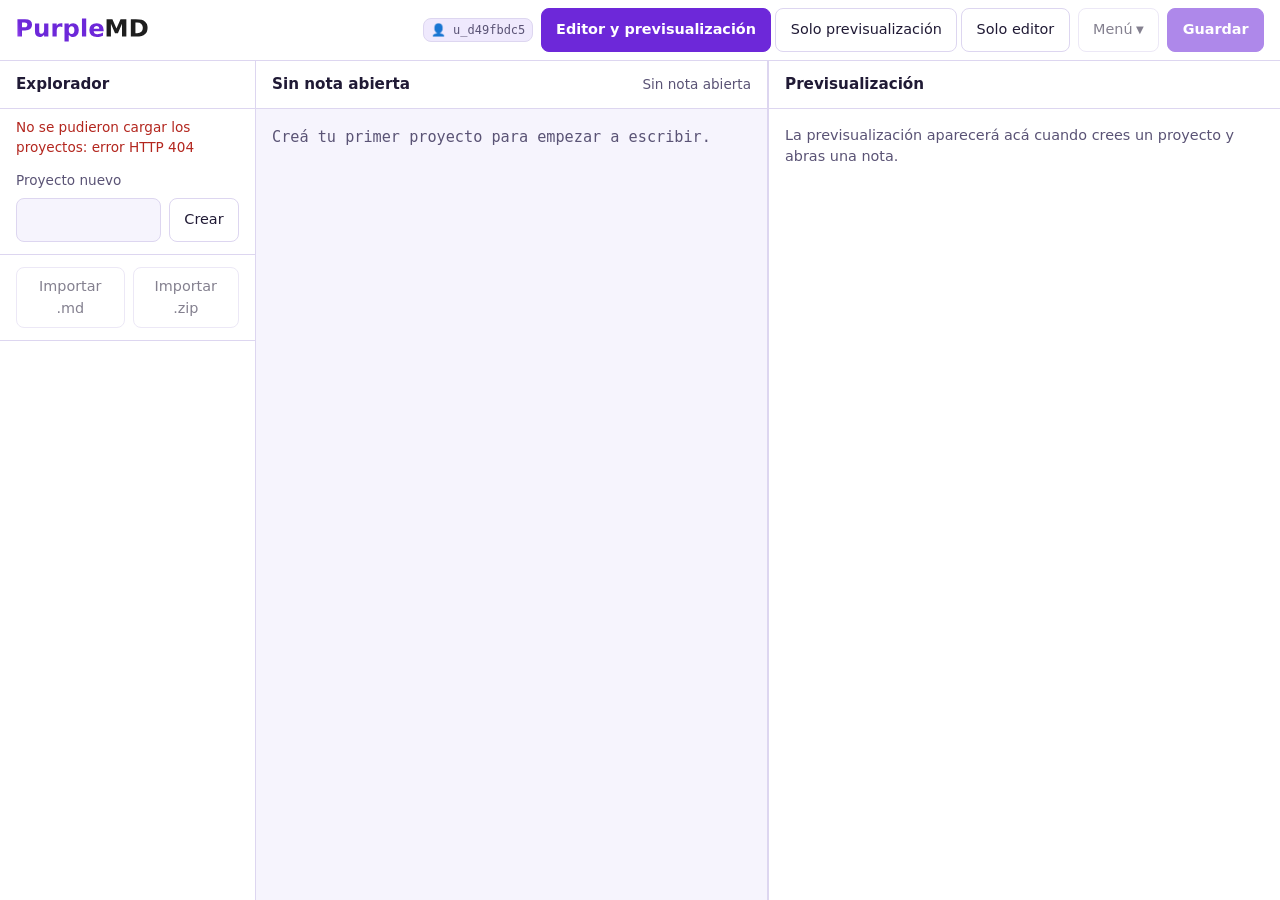
==== commit 8b6fba2d: "feat: login con wordmark completo y 'Accedé a tus proyectos'" ====
--- a/static/index.html
+++ b/static/index.html
@@ -138,15 +138,22 @@
   <div id="sesion-pantalla" class="sesion-pantalla" role="dialog" aria-modal="true" aria-labelledby="sesion-titulo" hidden>
     <div class="sesion-caja">
       <div class="sesion-marca">
-        <svg class="sesion-logo" viewBox="0 0 32 32" aria-hidden="true" focusable="false">
-          <rect class="sesion-logo-fondo" width="32" height="32" rx="8" />
-          <path class="sesion-logo-letra" fill-rule="evenodd" d="M8 23V9h3.6l4.4 7.6L20.4 9H24v14h-3.2v-8.4L16.8 20h-1.6l-4-5.4V23H8Z" />
+        <svg class="sesion-logo" viewBox="0 0 563.4 112" aria-hidden="true" focusable="false">
+          <defs>
+            <linearGradient id="pgw" gradientUnits="userSpaceOnUse" x1="0" y1="0" x2="563.4" y2="112.0">
+              <stop offset="0" stop-color="#a855f7"/>
+              <stop offset="1" stop-color="#6d28d9"/>
+            </linearGradient>
+          </defs>
+          <g transform="translate(-3.49 84.51) scale(0.05045 -0.05045)">
+            <path d="M188 1493H827Q1112 1493 1264.5 1366.5Q1417 1240 1417 1006Q1417 771 1264.5 644.5Q1112 518 827 518H573V0H188ZM573 1214V797H786Q898 797 959.0 851.5Q1020 906 1020 1006Q1020 1106 959.0 1160.0Q898 1214 786 1214Z M1661 436V1120H2021V1008Q2021 917 2020.0 779.5Q2019 642 2019 596Q2019 461 2026.0 401.5Q2033 342 2050 315Q2072 280 2107.5 261.0Q2143 242 2189 242Q2301 242 2365.0 328.0Q2429 414 2429 567V1120H2787V0H2429V162Q2348 64 2257.5 17.5Q2167 -29 2058 -29Q1864 -29 1762.5 90.0Q1661 209 1661 436Z M3963 815Q3916 837 3869.5 847.5Q3823 858 3776 858Q3638 858 3563.5 769.5Q3489 681 3489 516V0H3131V1120H3489V936Q3558 1046 3647.5 1096.5Q3737 1147 3862 1147Q3880 1147 3901.0 1145.5Q3922 1144 3962 1139Z M4499 162V-426H4141V1120H4499V956Q4573 1054 4663.0 1100.5Q4753 1147 4870 1147Q5077 1147 5210.0 982.5Q5343 818 5343 559Q5343 300 5210.0 135.5Q5077 -29 4870 -29Q4753 -29 4663.0 17.5Q4573 64 4499 162ZM4737 887Q4622 887 4560.5 802.5Q4499 718 4499 559Q4499 400 4560.5 315.5Q4622 231 4737 231Q4852 231 4912.5 315.0Q4973 399 4973 559Q4973 719 4912.5 803.0Q4852 887 4737 887Z M5607 1556H5965V0H5607Z M7427 563V461H6590Q6603 335 6681.0 272.0Q6759 209 6899 209Q7012 209 7130.5 242.5Q7249 276 7374 344V68Q7247 20 7120.0 -4.5Q6993 -29 6866 -29Q6562 -29 6393.5 125.5Q6225 280 6225 559Q6225 833 6390.5 990.0Q6556 1147 6846 1147Q7110 1147 7268.5 988.0Q7427 829 7427 563ZM7059 682Q7059 784 6999.5 846.5Q6940 909 6844 909Q6740 909 6675.0 850.5Q6610 792 6594 682Z" fill="url(#pgw)"/>
+            <path d="M7674 1493H8164L8504 694L8846 1493H9335V0H8971V1092L8627 287H8383L8039 1092V0H7674Z M10097 1202V291H10235Q10471 291 10595.5 408.0Q10720 525 10720 748Q10720 970 10596.0 1086.0Q10472 1202 10235 1202ZM9712 1493H10118Q10458 1493 10624.5 1444.5Q10791 1396 10910 1280Q11015 1179 11066.0 1047.0Q11117 915 11117 748Q11117 579 11066.0 446.5Q11015 314 10910 213Q10790 97 10622.0 48.5Q10454 0 10118 0H9712Z" fill="currentColor"/>
+          </g>
         </svg>
-        <span class="sesion-marca-nombre">PurpleMD</span>
       </div>
 
       <div class="sesion-encabezado">
-        <h2 id="sesion-titulo" class="sesion-titulo">Entrá a PurpleMD</h2>
+        <h2 id="sesion-titulo" class="sesion-titulo">Accedé a tus proyectos</h2>
         <p class="sesion-texto">Tus proyectos de Markdown, respaldados en tu cuenta de Google.</p>
       </div>
 
@@ -170,7 +177,7 @@
 
       <p id="sesion-estado" class="estado sesion-estado" role="status" aria-live="polite"></p>
 
-      <p class="sesion-pie">PurpleMD no comparte tus proyectos con nadie. Sin cuenta, todo vive solo en tu navegador y lo exportás cuando quieras.</p>
+      <p class="sesion-pie">Tus proyectos son tuyos. Sin cuenta, todo vive solo en tu navegador y lo exportás cuando quieras.</p>
     </div>
   </div>
 
--- a/static/css/style.css
+++ b/static/css/style.css
@@ -272,23 +272,16 @@
 }
 
 .sesion-logo {
-  width: 2rem;
-  height: 2rem;
+  width: 10rem;
+  height: auto;
   flex: none;
-}
-
-.sesion-logo-fondo {
-  fill: var(--acento);
-}
-
-.sesion-logo-letra {
-  fill: var(--sobre-acento);
-}
-
-.sesion-marca-nombre {
-  font-size: 1.05rem;
-  font-weight: 700;
-  letter-spacing: -0.01em;
+  color: #1e1e1e; /* tema claro: "MD" oscuro */
+}
+
+@media (prefers-color-scheme: dark) {
+  .sesion-logo {
+    color: #ece9f7; /* tema oscuro: "MD" claro */
+  }
 }
 
 /* --- Encabezado --- */
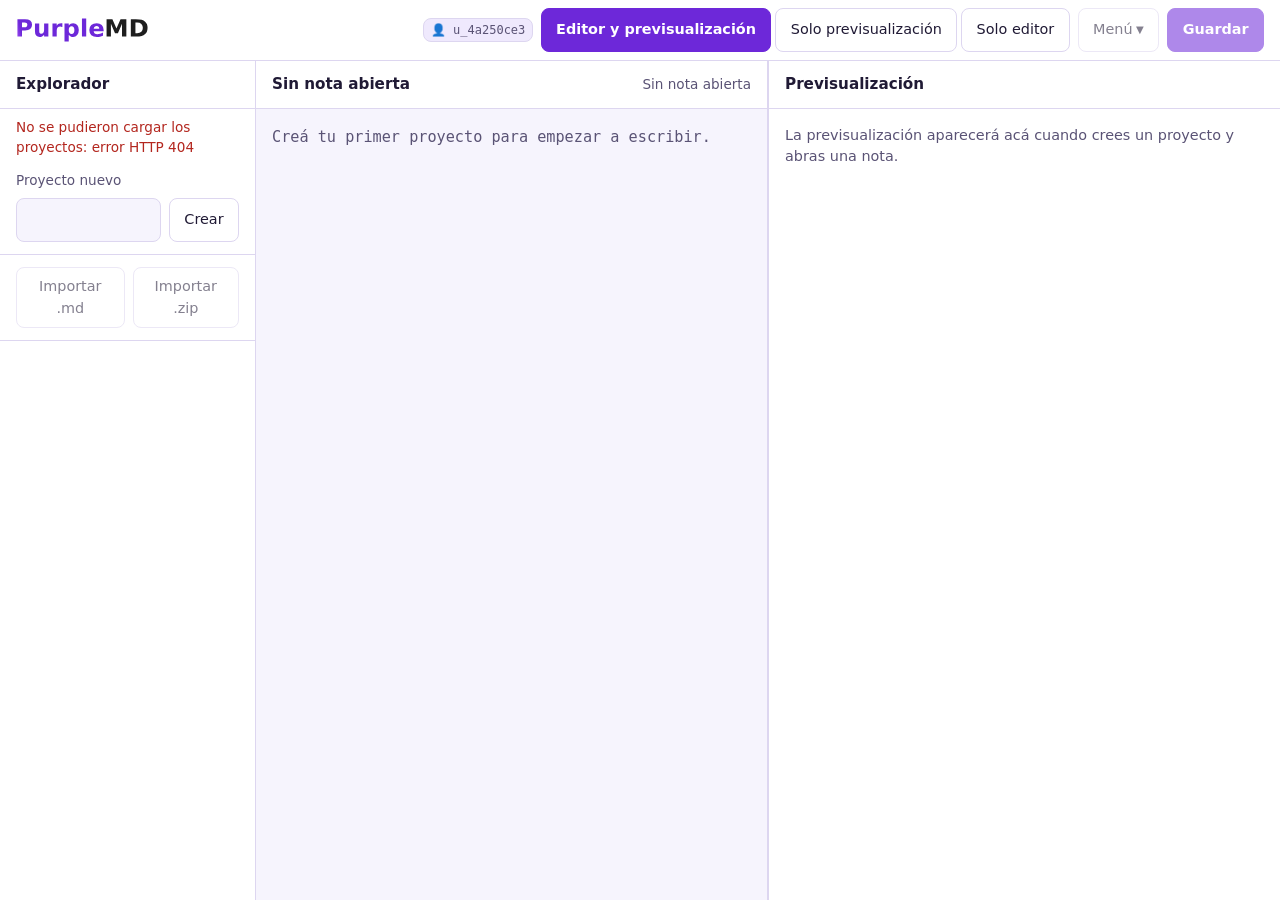
==== commit 443de8bf: "feat: agregar Política de Privacidad y Condiciones del Servicio" ====
--- a/static/index.html
+++ b/static/index.html
@@ -175,6 +175,12 @@
 
       <button type="button" id="sesion-invitado" class="btn sesion-invitado">Continuar sin cuenta</button>
 
+      <p class="sesion-legales">
+        <a href="/privacy" target="_blank" rel="noopener noreferrer">Política de Privacidad</a>
+        <span aria-hidden="true">·</span>
+        <a href="/terms" target="_blank" rel="noopener noreferrer">Condiciones del Servicio</a>
+      </p>
+
       <p id="sesion-estado" class="estado sesion-estado" role="status" aria-live="polite"></p>
 
       <p class="sesion-pie">Tus proyectos son tuyos. Sin cuenta, todo vive solo en tu navegador y lo exportás cuando quieras.</p>
--- a/static/css/style.css
+++ b/static/css/style.css
@@ -404,6 +404,22 @@
 
 .sesion-invitado {
   width: 100%;
+}
+
+.sesion-legales {
+  margin: var(--esp-3) 0 var(--esp-2);
+  text-align: center;
+  font-size: 0.78rem;
+  color: var(--texto-tenue);
+}
+
+.sesion-legales a {
+  color: var(--acento);
+  text-decoration: none;
+}
+
+.sesion-legales a:hover {
+  text-decoration: underline;
 }
 
 .sesion-estado {
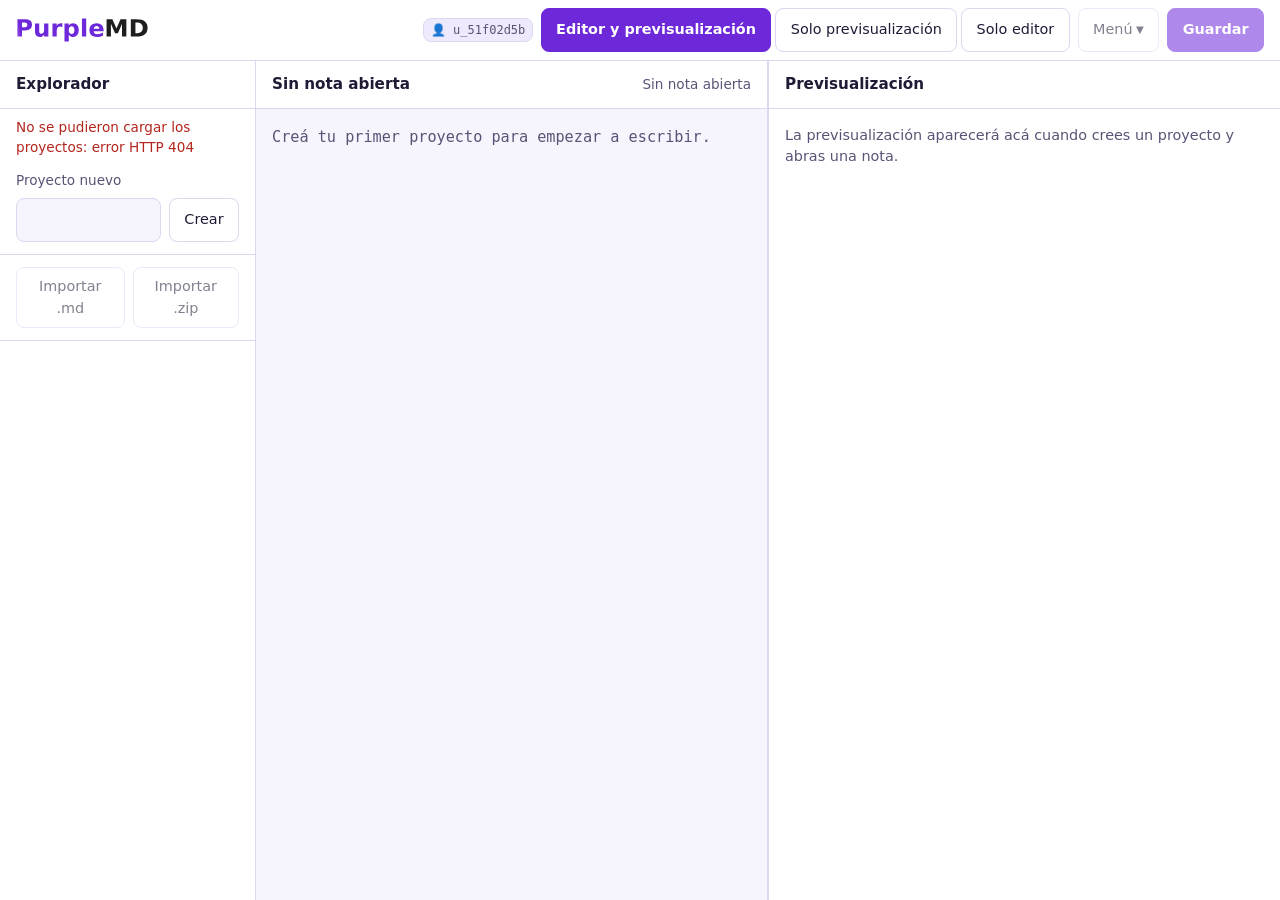
==== commit 3274fe5b: "feat: token de MCP por cuenta y guía corregida /mcp siempre exige X-PurpleMD-Token. Con login vale e" ====
--- a/static/index.html
+++ b/static/index.html
@@ -77,6 +77,13 @@
               Ver en GitHub
             </a>
           </div>
+          <!-- Servidor MCP: misma acción en las dos superficies, con el
+               mismo `data-accion` que despacha `accionesCompartidas`
+               (app.js). No lleva `disabled`: es una acción global, no
+               depende de tener nota ni proyecto. -->
+          <div class="menu-overflow-grupo" role="group" aria-label="Servidor">
+            <button type="button" class="menu-overflow-item" role="menuitem" data-accion="mcp" title="Conectá un cliente MCP a tus notas y generá tu token">Servidor MCP</button>
+          </div>
         </div>
       </div>
       <!-- Segmentado de vistas: superficie ancha (>= 48rem). «Radio
@@ -103,7 +110,7 @@
            menú angosto). El caret va `aria-hidden` para que el nombre
            accesible sea solo «Menú». -->
       <div class="menu-acciones">
-        <button type="button" class="btn menu-acciones-trigger" aria-expanded="false" aria-haspopup="true" title="Más acciones: descargar, exportar, compartir o ver el repositorio" disabled>Menú<span class="menu-acciones-caret" aria-hidden="true">▼</span></button>
+        <button type="button" class="btn menu-acciones-trigger" aria-expanded="false" aria-haspopup="true" title="Más acciones: descargar, exportar, compartir, ver el repositorio o conectar el servidor MCP" disabled>Menú<span class="menu-acciones-caret" aria-hidden="true">▼</span></button>
         <div class="menu-acciones-panel" role="menu" aria-label="Acciones adicionales" hidden>
           <button type="button" class="menu-acciones-item" role="menuitem" data-accion="descargar" title="Descarga el contenido actual del editor" disabled>Descargar .md</button>
           <button type="button" class="menu-acciones-item" role="menuitem" data-accion="pdf" title="Exporta la nota abierta" disabled>Exportar .pdf</button>
@@ -121,6 +128,9 @@
             </svg>
             Ver en GitHub
           </a>
+          <!-- Mismo ítem que en el menú ☰: una acción, dos superficies. -->
+          <hr class="menu-separador">
+          <button type="button" class="menu-acciones-item" role="menuitem" data-accion="mcp" title="Conectá un cliente MCP a tus notas y generá tu token">Servidor MCP</button>
         </div>
       </div>
       <button type="button" id="guardar" class="btn btn-acento" disabled>Guardar</button>
--- a/static/css/style.css
+++ b/static/css/style.css
@@ -443,6 +443,87 @@
    acá el diálogo está centrado y ese mismo criterio sigue. */
 .sesion-caja .estado {
   text-align: center;
+}
+
+/* --- Páginas legales (Privacy / Terms) --- */
+
+.legal-page {
+  min-height: 100vh;
+  display: grid;
+  grid-template-rows: auto 1fr auto;
+}
+
+.legal-main {
+  padding: var(--esp-6) var(--esp-4);
+  max-width: 48rem;
+  margin: 0 auto;
+  width: 100%;
+}
+
+.legal-content {
+  line-height: 1.7;
+}
+
+.legal-content h1 {
+  margin-top: 0;
+  margin-bottom: var(--esp-2);
+  font-size: 2rem;
+  font-weight: 700;
+  letter-spacing: -0.02em;
+}
+
+.legal-content h2 {
+  margin-top: var(--esp-5);
+  margin-bottom: var(--esp-2);
+  font-size: 1.25rem;
+  font-weight: 600;
+  color: var(--texto);
+}
+
+.legal-content h3 {
+  margin-top: var(--esp-4);
+  margin-bottom: var(--esp-2);
+  font-size: 1.1rem;
+  font-weight: 600;
+}
+
+.legal-content p {
+  margin-top: 0;
+  margin-bottom: var(--esp-3);
+  color: var(--texto);
+}
+
+.legal-content ul,
+.legal-content ol {
+  margin-top: 0;
+  margin-bottom: var(--esp-3);
+  padding-left: var(--esp-5);
+}
+
+.legal-content li {
+  margin-bottom: var(--esp-2);
+  color: var(--texto);
+}
+
+.legal-content code {
+  background: var(--acento-suave);
+  padding: 0.1em 0.3em;
+  border-radius: var(--radio);
+  font-size: 0.9em;
+}
+
+.legal-content a {
+  color: var(--acento);
+  text-decoration: none;
+}
+
+.legal-content a:hover {
+  text-decoration: underline;
+}
+
+.legal-content strong {
+  font-weight: 600;
+  color: var(--texto);
 }
 
 /* --- Menú overflow (acciones secundarias en mobile) --- */
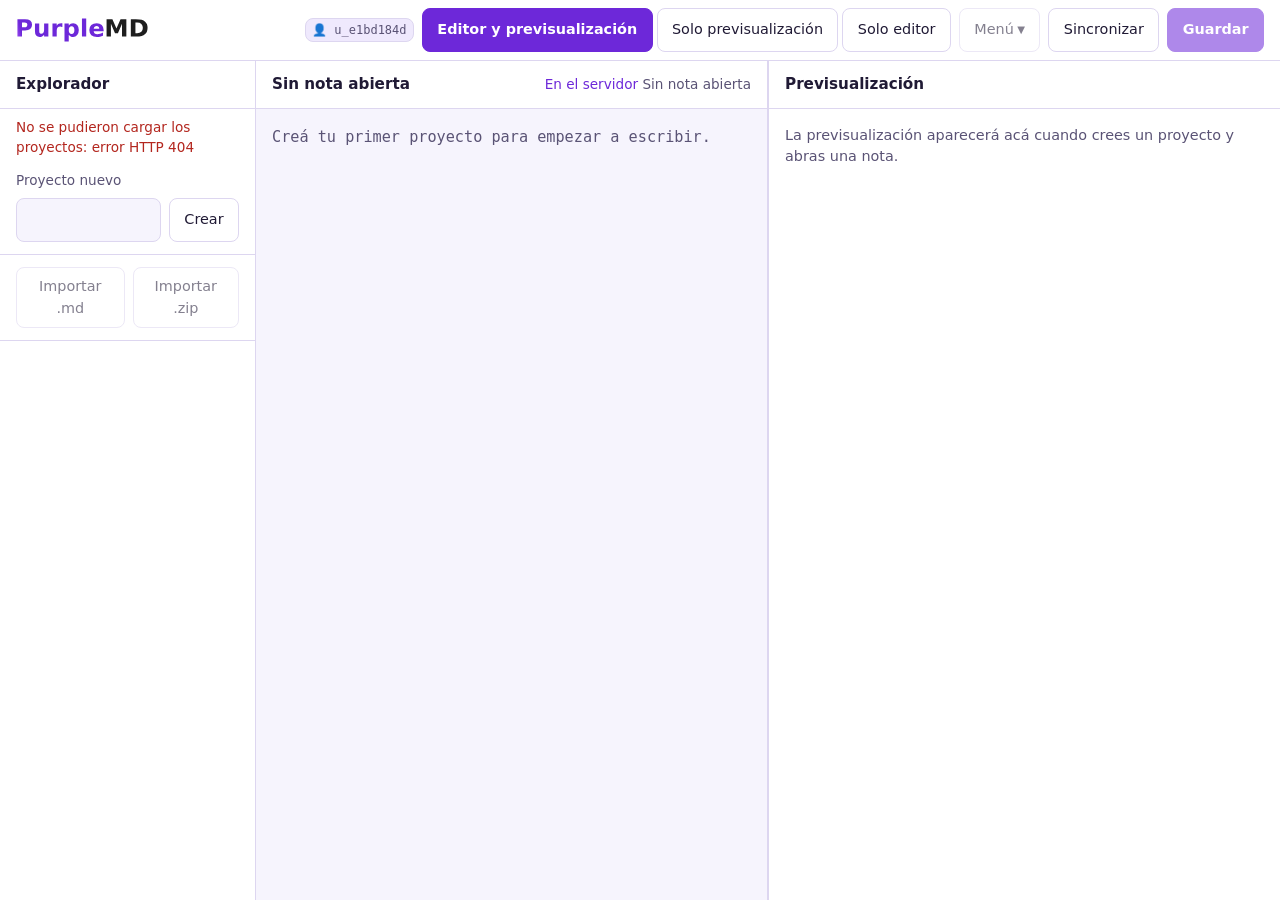
==== commit ac8d6c3b: "feat: luz de sincronización y botón Sincronizar La luz (en la cabecera del editor) muestra siempre a" ====
--- a/static/index.html
+++ b/static/index.html
@@ -133,6 +133,10 @@
           <button type="button" class="menu-acciones-item" role="menuitem" data-accion="mcp" title="Conectá un cliente MCP a tus notas y generá tu token">Servidor MCP</button>
         </div>
       </div>
+      <!-- Sincronizar: guarda lo pendiente y recarga proyectos y árbol
+           desde el servidor. Va junto a «Guardar» (misma fila, envuelve
+           en pantallas angostas) y no depende de tener una nota abierta. -->
+      <button type="button" id="sincronizar" class="btn" title="Guarda los cambios pendientes y recarga proyectos y árbol desde el servidor">Sincronizar</button>
       <button type="button" id="guardar" class="btn btn-acento" disabled>Guardar</button>
     </div>
   </header>
@@ -261,7 +265,12 @@
       <section class="panel panel-editor" aria-label="Editor">
         <div class="panel-cabecera">
           <h2 id="nota-actual" class="panel-titulo">Sin nota abierta</h2>
-          <p id="guardar-estado" class="estado" role="status" aria-live="polite">Sin nota abierta</p>
+          <!-- Luz de sincronización: una sola línea con dos nodos.
+               `#guardar-destino` dice a dónde va la información (según
+               la sesión) y `#guardar-resumen` el estado del guardado;
+               los dos conviven en el mismo `<p>` para no agregar una
+               fila que rompa la cabecera del panel. -->
+          <p id="guardar-estado" class="estado" role="status" aria-live="polite"><span id="guardar-destino"></span> <span id="guardar-resumen">Sin nota abierta</span></p>
         </div>
         <!-- Toolbar Markdown estilo Office -->
         <div class="editor-toolbar" role="toolbar" aria-label="Formato Markdown" hidden>
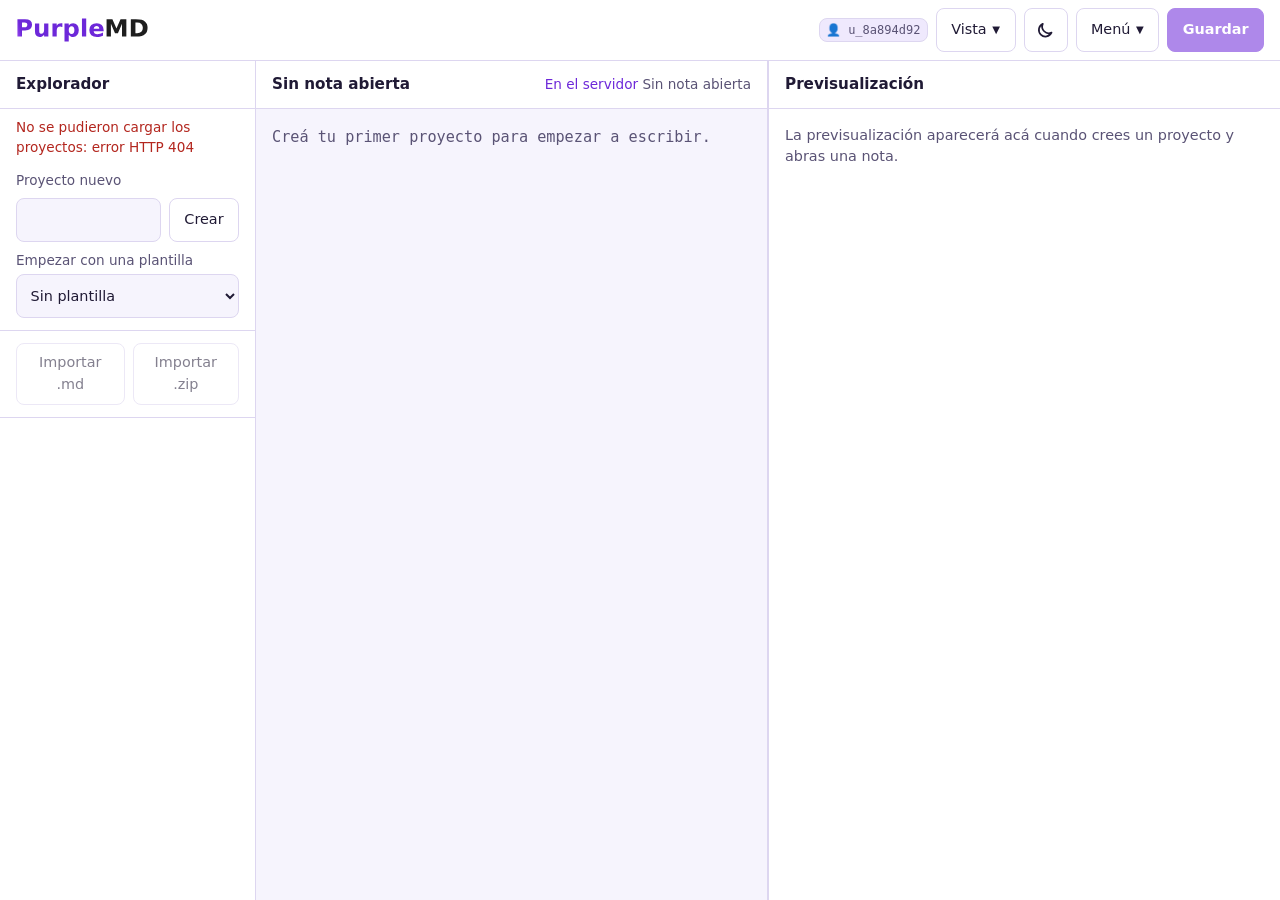
==== commit 778911be: "feat: rediseñar el flujo de trabajo" ====
--- a/static/index.html
+++ b/static/index.html
@@ -6,20 +6,24 @@
   <title>PurpleMD</title>
   <meta name="description" content="Editor de markdown ligero: notas en proyectos con subcarpetas y previsualización.">
   <link rel="icon" type="image/svg+xml" href="/static/assets/corazon.svg">
+  <!-- Tema antes del primer pintado: script clásico de mismo origen (la
+       CSP permite `script-src 'self'`, no inline) que resuelve y aplica
+       `data-tema` en `<html>`. Va antes de la hoja de estilos para que
+       el color correcto se pinte de una, sin destello del tema opuesto.
+       La alternancia y la persistencia viven en `app.js`. -->
+  <script src="/static/js/tema.js"></script>
   <link rel="stylesheet" href="/static/css/style.css">
 </head>
 <body>
   <header class="topbar">
     <!-- Marca como SVG (trazados embebidos): idéntica en cualquier
-         sistema, sin depender de las fuentes del visitante. La variante
-         oscura se sirve con la misma regla que el CSS
-         (`prefers-color-scheme`), porque el MD oscuro no se lee sobre
-         el fondo #14111d. -->
+         sistema, sin depender de las fuentes del visitante. Las dos
+         variantes están en la página y el CSS muestra la del tema
+         activo (`data-tema`), porque el MD oscuro no se lee sobre el
+         fondo claro ni el claro sobre #14111d. -->
     <h1 class="marca">
-      <picture>
-        <source media="(prefers-color-scheme: dark)" srcset="/static/assets/wordmark-oscuro.svg">
-        <img src="/static/assets/wordmark.svg" alt="PurpleMD" width="131" height="26">
-      </picture>
+      <img class="marca-img marca-img-claro" src="/static/assets/wordmark.svg" alt="PurpleMD" width="131" height="26">
+      <img class="marca-img marca-img-oscuro" src="/static/assets/wordmark-oscuro.svg" alt="PurpleMD" width="131" height="26">
     </h1>
     <div class="acciones">
       <!-- Badge con namespace del usuario (localStorage). Solo aparece
@@ -35,39 +39,69 @@
            (< 60rem), donde el explorador no es una columna lateral. El
            texto es fijo («Explorador») y `aria-expanded` refleja el estado. -->
       <button type="button" id="explorador-toggle" class="btn" aria-expanded="false" aria-controls="explorador" aria-label="Abrir explorador">Explorador</button>
-      <!-- Menú overflow: superficie angosta (< 48rem) de vistas y
-           archivo. Patrón «Menu Button» de la WAI-ARIA APG: el botón ☰
-           lleva `aria-haspopup` + `aria-expanded` y abre el panel con
-           `role="menu"`. El envoltorio es solo contenedor: un menú solo
-           admite ítems y grupos como hijos, el trigger va fuera. Desde
-           48rem este bloque se oculta y su lugar lo toma la barra de
-           acciones (corte único en el CSS). -->
-      <div class="menu-overflow">
-        <button type="button" class="btn menu-overflow-trigger" aria-expanded="false" aria-haspopup="true" aria-label="Más acciones" title="Más acciones">☰</button>
-        <!-- Dos grupos con nombre (ARIA admite `menu > group > menuitem*`):
-             «Visualizador» con las opciones exclusivas y «Archivo» con las
-             acciones de archivo. Al activar un ítem el menú se cierra y
-             el foco vuelve al trigger. Cada `data-accion` comparte
-             manejador y `disabled` con el control homólogo de la barra
-             (una acción, dos superficies). -->
-        <div class="menu-overflow-panel" role="menu" aria-label="Acciones adicionales" hidden>
-          <div class="menu-overflow-grupo" role="group" aria-label="Visualizador">
-            <button type="button" class="menu-overflow-item" role="menuitemradio" aria-checked="true" data-vista="ambos">Editor y previsualización</button>
-            <button type="button" class="menu-overflow-item" role="menuitemradio" aria-checked="false" data-vista="preview">Solo previsualización</button>
-            <button type="button" class="menu-overflow-item" role="menuitemradio" aria-checked="false" data-vista="editor">Solo editor</button>
-          </div>
-          <div class="menu-overflow-grupo" role="group" aria-label="Archivo">
-            <button type="button" id="descargar" class="menu-overflow-item" role="menuitem" data-accion="descargar" title="Descarga el contenido actual del editor" disabled>Descargar .md</button>
-            <button type="button" id="exportar-pdf" class="menu-overflow-item" role="menuitem" data-accion="pdf" title="Exporta la nota abierta a PDF" disabled>Exportar .pdf</button>
-            <button type="button" id="exportar-zip" class="menu-overflow-item" role="menuitem" data-accion="zip" title="Exporta el proyecto completo" disabled>Exportar .zip</button>
-          </div>
-          <div class="menu-overflow-grupo" role="group" aria-label="Difusión">
-            <button type="button" id="compartir" class="menu-overflow-item" role="menuitem" data-accion="compartir" title="Comparte PurpleMD en redes">Compartir PurpleMD</button>
+      <!-- Menú «Vista»: único control de visualización en TODOS los
+           anchos (antes: segmentado en ancho y grupo «Visualizador» del
+           menú ☰ en angosto; dos superficies para lo mismo). Patrón
+           «Menu Button» de la WAI-ARIA APG: el trigger lleva
+           `aria-haspopup` + `aria-expanded` y abre un panel con
+           `role="menu"`; las tres opciones son `menuitemradio` con
+           `aria-checked`, porque son estados exclusivos y no un ciclo.
+           El envoltorio `.menu` es solo contenedor: un menú admite
+           ítems, grupos y separadores; el trigger va fuera. -->
+      <div class="menu" data-menu="vista">
+        <button type="button" id="vista-trigger" class="btn menu-trigger" aria-expanded="false" aria-haspopup="true" aria-controls="vista-panel" title="Elegir qué paneles se muestran: editor, previsualización o los dos">Vista<span class="menu-caret" aria-hidden="true">▼</span></button>
+        <div class="menu-panel" id="vista-panel" role="menu" aria-label="Visualización" hidden>
+          <button type="button" class="menu-item" role="menuitemradio" aria-checked="true" data-vista="ambos">Editor y previsualización</button>
+          <button type="button" class="menu-item" role="menuitemradio" aria-checked="false" data-vista="preview">Solo previsualización</button>
+          <button type="button" class="menu-item" role="menuitemradio" aria-checked="false" data-vista="editor">Solo editor</button>
+        </div>
+      </div>
+      <!-- Tema claro/oscuro a la vista: alterna al instante y persiste
+           la elección en `localStorage` (`purplemd_tema`, manejado por
+           `tema.js` + `app.js`); sin elección guardada manda el
+           sistema. El icono muestra el tema al que se cambia (patrón de
+           GitHub) y `title`/`aria-label` describen la ACCIÓN, no el
+           estado. El tema no se repite en ningún otro menú. -->
+      <button type="button" id="tema-toggle" class="btn btn-icono" title="Cambiar a tema oscuro" aria-label="Cambiar a tema oscuro">
+        <svg class="tema-icono tema-luna" viewBox="0 0 16 16" aria-hidden="true" focusable="false" fill="none" stroke="currentColor" stroke-width="1.5" stroke-linecap="round" stroke-linejoin="round">
+          <path d="M13.5 10.1A5.75 5.75 0 0 1 5.9 2.5a5.75 5.75 0 1 0 7.6 7.6z"/>
+        </svg>
+        <svg class="tema-icono tema-sol" viewBox="0 0 16 16" aria-hidden="true" focusable="false" fill="none" stroke="currentColor" stroke-width="1.5" stroke-linecap="round" stroke-linejoin="round">
+          <circle cx="8" cy="8" r="3.1"/>
+          <path d="M8 1.3v1.5M8 13.2v1.5M1.3 8h1.5M13.2 8h1.5M3.3 3.3l1.1 1.1M11.6 11.6l1.1 1.1M12.7 3.3l-1.1 1.1M4.4 11.6l-1.1 1.1"/>
+        </svg>
+      </button>
+      <!-- Menú «Menú ▾»: superficie única de las acciones secundarias
+           en TODOS los anchos (antes: menú ☰ en angosto y «Menú ▾» en
+           ancho; dos superficies para las mismas acciones). «Menu
+           Button» de la WAI-ARIA APG: el panel se posiciona con el JS
+           del menú (nunca se sale de la pantalla) y al activar un ítem
+           se cierra y el foco vuelve al trigger. Agrupa por tipo de
+           operación —Sincronizar, Archivo, Difusión y Servidor— y
+           nunca se apaga: siempre hay algo que ofrecer (sincronizar,
+           compartir o el servidor MCP). El caret va `aria-hidden` para
+           que el nombre accesible sea solo «Menú». -->
+      <div class="menu" data-menu="acciones">
+        <button type="button" id="acciones-trigger" class="btn menu-trigger" aria-expanded="false" aria-haspopup="true" aria-controls="acciones-panel" title="Más acciones: sincronizar, descargar, exportar, compartir, la documentación o el servidor MCP">Menú<span class="menu-caret" aria-hidden="true">▼</span></button>
+        <div class="menu-panel" id="acciones-panel" role="menu" aria-label="Acciones adicionales" hidden>
+          <!-- Sincronizar no depende de tener nota abierta y su
+               `disabled` lo comparte con el resto de las `data-accion`
+               (una acción, un manejo). -->
+          <button type="button" class="menu-item" role="menuitem" data-accion="sincronizar" title="Guarda los cambios pendientes y recarga proyectos y árbol desde el servidor">Sincronizar</button>
+          <hr class="menu-separador">
+          <div class="menu-grupo" role="group" aria-label="Archivo">
+            <button type="button" class="menu-item" role="menuitem" data-accion="descargar" title="Descarga el contenido actual del editor" disabled>Descargar .md</button>
+            <button type="button" class="menu-item" role="menuitem" data-accion="pdf" title="Exporta la nota abierta a PDF" disabled>Exportar .pdf</button>
+            <button type="button" class="menu-item" role="menuitem" data-accion="zip" title="Exporta el proyecto completo" disabled>Exportar .zip</button>
+          </div>
+          <hr class="menu-separador">
+          <div class="menu-grupo" role="group" aria-label="Difusión">
+            <button type="button" class="menu-item" role="menuitem" data-accion="compartir" title="Comparte PurpleMD en redes">Compartir PurpleMD</button>
             <!-- Link externo: `<a>` con `role="menuitem"` hereda el ciclo
                  de vida del menú (al clickearlo se cierra y devuelve el
                  foco al trigger) y permite abrir en pestaña nueva o
                  copiar el enlace. -->
-            <a class="menu-overflow-item" role="menuitem"
+            <a class="menu-item" role="menuitem"
                href="https://github.com/ltrecanao/purplemd"
                target="_blank" rel="noopener noreferrer"
                title="Ver el código de PurpleMD en GitHub">
@@ -77,66 +111,18 @@
               Ver en GitHub
             </a>
           </div>
-          <!-- Servidor MCP: misma acción en las dos superficies, con el
-               mismo `data-accion` que despacha `accionesCompartidas`
-               (app.js). No lleva `disabled`: es una acción global, no
-               depende de tener nota ni proyecto. -->
-          <div class="menu-overflow-grupo" role="group" aria-label="Servidor">
-            <button type="button" class="menu-overflow-item" role="menuitem" data-accion="mcp" title="Conectá un cliente MCP a tus notas y generá tu token">Servidor MCP</button>
-          </div>
-        </div>
-      </div>
-      <!-- Segmentado de vistas: superficie ancha (>= 48rem). «Radio
-           Group» de la WAI-ARIA APG con HTML nativo: `fieldset` +
-           `legend` oculto + tres `radio` con label visible. El estado es
-           el `checked` nativo sincronizado con `zona[data-vista]`; sin
-           `role="toolbar"` (ese rol exige roving tabindex) ni ARIA
-           pintado a mano. -->
-      <fieldset class="segmentado">
-        <legend class="solo-lectores">Visualizador</legend>
-        <input type="radio" name="vista" id="vista-ambos" class="solo-lectores" data-vista="ambos" checked>
-        <label for="vista-ambos">Editor y previsualización</label>
-        <input type="radio" name="vista" id="vista-preview" class="solo-lectores" data-vista="preview">
-        <label for="vista-preview">Solo previsualización</label>
-        <input type="radio" name="vista" id="vista-editor" class="solo-lectores" data-vista="editor">
-        <label for="vista-editor">Solo editor</label>
-      </fieldset>
-      <!-- Menú «Menú ▾»: superficie ancha del menú de acciones
-           (descargar, exportar, compartir y repo), en el mismo orden
-           que los grupos «Archivo» y «Difusión» del menú ☰.
-           Patrón «Menu Button» de la WAI-ARIA APG con el mismo ciclo de
-           vida que el ☰; el panel se ancla bajo su trigger y alineado a
-           la derecha, nunca a ancho completo (ese es el patrón del
-           menú angosto). El caret va `aria-hidden` para que el nombre
-           accesible sea solo «Menú». -->
-      <div class="menu-acciones">
-        <button type="button" class="btn menu-acciones-trigger" aria-expanded="false" aria-haspopup="true" title="Más acciones: descargar, exportar, compartir, ver el repositorio o conectar el servidor MCP" disabled>Menú<span class="menu-acciones-caret" aria-hidden="true">▼</span></button>
-        <div class="menu-acciones-panel" role="menu" aria-label="Acciones adicionales" hidden>
-          <button type="button" class="menu-acciones-item" role="menuitem" data-accion="descargar" title="Descarga el contenido actual del editor" disabled>Descargar .md</button>
-          <button type="button" class="menu-acciones-item" role="menuitem" data-accion="pdf" title="Exporta la nota abierta" disabled>Exportar .pdf</button>
-          <button type="button" class="menu-acciones-item" role="menuitem" data-accion="zip" title="Exporta el proyecto completo" disabled>Exportar .zip</button>
           <hr class="menu-separador">
-          <button type="button" class="menu-acciones-item" role="menuitem" data-accion="compartir" title="Comparte PurpleMD en redes">Compartir PurpleMD</button>
-          <!-- Mismo link que en el menú ☰: superficie ancha (>=48rem)
-               también necesita la entrada al repositorio. -->
-          <a class="menu-acciones-item" role="menuitem"
-             href="https://github.com/ltrecanao/purplemd"
-             target="_blank" rel="noopener noreferrer"
-             title="Ver el código de PurpleMD en GitHub">
-            <svg class="menu-item-icono" viewBox="0 0 24 24" aria-hidden="true" focusable="false">
-              <path fill="currentColor" d="M12 .297c-6.63 0-12 5.373-12 12 0 5.303 3.438 9.8 8.205 11.385.6.113.82-.258.82-.577 0-.285-.01-1.04-.015-2.04-3.338.724-4.042-1.61-4.042-1.61C4.422 18.07 3.633 17.7 3.633 17.7c-1.087-.744.084-.729.084-.729 1.205.084 1.838 1.236 1.838 1.236 1.07 1.835 2.809 1.305 3.495.998.108-.776.417-1.305.76-1.605-2.665-.3-5.466-1.332-5.466-5.93 0-1.31.465-2.38 1.235-3.22-.135-.303-.54-1.523.105-3.176 0 0 1.005-.322 3.3 1.23.96-.267 1.98-.399 3-.405 1.02.006 2.04.138 3 .405 2.28-1.552 3.285-1.23 3.285-1.23.645 1.653.24 2.873.12 3.176.765.84 1.23 1.91 1.23 3.22 0 4.61-2.805 5.625-5.475 5.92.42.36.81 1.096.81 2.22 0 1.606-.015 2.896-.015 3.286 0 .315.21.69.825.57C20.565 22.092 24 17.592 24 12.297c0-6.627-5.373-12-12-12"/>
-            </svg>
-            Ver en GitHub
-          </a>
-          <!-- Mismo ítem que en el menú ☰: una acción, dos superficies. -->
-          <hr class="menu-separador">
-          <button type="button" class="menu-acciones-item" role="menuitem" data-accion="mcp" title="Conectá un cliente MCP a tus notas y generá tu token">Servidor MCP</button>
-        </div>
-      </div>
-      <!-- Sincronizar: guarda lo pendiente y recarga proyectos y árbol
-           desde el servidor. Va junto a «Guardar» (misma fila, envuelve
-           en pantallas angostas) y no depende de tener una nota abierta. -->
-      <button type="button" id="sincronizar" class="btn" title="Guarda los cambios pendientes y recarga proyectos y árbol desde el servidor">Sincronizar</button>
+          <!-- Integración: ambas acciones son globales, no dependen de
+               tener nota ni proyecto, así que sus ítems nunca se apagan.
+               La documentación es un enlace discreto a la wiki; el MCP
+               es una capacidad opcional y avanzada, no parte del flujo
+               normal de escritura. -->
+          <div class="menu-grupo" role="group" aria-label="Integración">
+            <a class="menu-item" role="menuitem" href="/wiki" title="Guía de uso y configuración de PurpleMD">Documentación</a>
+            <button type="button" class="menu-item" role="menuitem" data-accion="mcp" title="Opcional y avanzado: conectá un cliente MCP a tus notas y generá tu token">Servidor MCP</button>
+          </div>
+        </div>
+      </div>
       <button type="button" id="guardar" class="btn btn-acento" disabled>Guardar</button>
     </div>
   </header>
@@ -212,9 +198,15 @@
            sobre la que se trabajó ya no existe (se eliminó). -->
       <p id="explorador-estado" class="estado estado-lista" role="status" aria-live="polite" tabindex="-1"></p>
 
-      <section id="bienvenida" class="bienvenida" hidden>
-        <h3 class="bienvenida-titulo">Creá tu primer proyecto</h3>
-        <p class="bienvenida-texto">Toda nota vive dentro de un proyecto con subcarpetas. Creá uno para empezar a escribir.</p>
+      <!-- Estado vacío: solo cuando todavía no hay proyectos. La acción
+           primaria lleva el foco al formulario de creación, que vive
+           justo debajo; las plantillas son una vía opcional, nunca algo
+           que se cree solo. -->
+      <section id="espacio-vacio" class="vacio-espacio" hidden>
+        <h3 class="vacio-espacio-titulo">Tu espacio de trabajo</h3>
+        <p class="vacio-espacio-texto">Todavía no tenés proyectos. Creá uno para empezar a organizar tus notas.</p>
+        <button type="button" id="vacio-crear" class="btn btn-acento">Crear un proyecto</button>
+        <p class="vacio-plantillas">o <button type="button" id="vacio-plantilla" class="btn-enlace">empezá con una plantilla</button></p>
       </section>
 
       <form id="proyecto-form" class="crear">
@@ -223,15 +215,24 @@
           <input id="proyecto-nombre" name="proyecto" type="text" autocomplete="off" required aria-label="Proyecto nuevo">
           <button type="submit" class="btn">Crear</button>
         </div>
+        <!-- Plantillas: aparecen solo si el manifiesto cargó. Elegir una
+             crea la primera nota del proyecto con ese contenido; no
+             instala proyectos ni notas por su cuenta. -->
+        <div id="proyecto-plantillas" class="crear-plantilla" hidden>
+          <label for="proyecto-plantilla">Empezar con una plantilla</label>
+          <select id="proyecto-plantilla" name="plantilla" class="crear-select">
+            <option value="">Sin plantilla</option>
+          </select>
+        </div>
         <p id="proyecto-estado" class="estado" role="status" aria-live="polite"></p>
       </form>
 
       <ul id="proyectos-lista" class="lista proyectos" hidden></ul>
 
       <form id="nota-form" class="crear" hidden>
-        <label for="nota-ruta">Nota nueva (ruta)</label>
+        <label for="nota-ruta">Nota nueva</label>
         <div class="crear-campos">
-          <input id="nota-ruta" name="ruta" type="text" autocomplete="off" placeholder="diseños/logo" required aria-label="Nota nueva (ruta)">
+          <input id="nota-ruta" name="ruta" type="text" autocomplete="off" placeholder="nombre o carpeta/nombre" required aria-label="Nota nueva" title="Con «/» la organizás en carpetas, por ejemplo: recetas/tortas">
           <button type="submit" class="btn">Crear</button>
         </div>
         <p id="nota-estado" class="estado" role="status" aria-live="polite"></p>
@@ -272,7 +273,13 @@
                fila que rompa la cabecera del panel. -->
           <p id="guardar-estado" class="estado" role="status" aria-live="polite"><span id="guardar-destino"></span> <span id="guardar-resumen">Sin nota abierta</span></p>
         </div>
-        <!-- Toolbar Markdown estilo Office -->
+        <!-- Barra de formato, en dos niveles. Visible queda lo que se
+             usa mientras se escribe —historial, títulos, formato en
+             línea, listas, enlace y buscar/reemplazar—; lo menos
+             frecuente vive en el menú «Más ▾», con ítems etiquetados y
+             el mismo `data-md` que los botones (una acción, un
+             manejador). `role="toolbar"` con roving tabindex, que es lo
+             que el rol exige (ver `habilitarRovingToolbar`). -->
         <div class="editor-toolbar" role="toolbar" aria-label="Formato Markdown" hidden>
           <div class="toolbar-group">
             <button type="button" class="tool-btn" data-herr="deshacer" title="Deshacer - Ctrl+Z" aria-label="Deshacer" disabled>&#8630;</button>
@@ -286,33 +293,55 @@
           </div>
           <div class="toolbar-divider" aria-hidden="true"></div>
           <div class="toolbar-group">
-            <button type="button" class="tool-btn" data-md="bold" title="Negrita (**texto**) - Ctrl+B" aria-label="Negrita"><strong>B</strong></button>
-            <button type="button" class="tool-btn" data-md="italic" title="Cursiva (*texto*) - Ctrl+I" aria-label="Cursiva"><em>I</em></button>
-            <button type="button" class="tool-btn" data-md="strikethrough" title="Tachado (~~texto~~)" aria-label="Tachado"><s>S</s></button>
-            <button type="button" class="tool-btn" data-md="code" title="Código inline (`codigo`)" aria-label="Código inline">&#96;</button>
-          </div>
-          <div class="toolbar-divider" aria-hidden="true"></div>
-          <div class="toolbar-group">
-            <button type="button" class="tool-btn" data-md="quote" title="Cita (> texto)" aria-label="Cita">></button>
+            <button type="button" class="tool-btn tool-btn-letra" data-md="bold" title="Negrita (**texto**) - Ctrl+B" aria-label="Negrita"><strong>B</strong></button>
+            <button type="button" class="tool-btn tool-btn-letra" data-md="italic" title="Cursiva (*texto*) - Ctrl+I" aria-label="Cursiva"><em>I</em></button>
+          </div>
+          <div class="toolbar-divider" aria-hidden="true"></div>
+          <div class="toolbar-group">
+            <button type="button" class="tool-btn" data-md="quote" title="Cita (> texto)" aria-label="Cita">&gt;</button>
             <button type="button" class="tool-btn" data-md="ul" title="Lista viñetas (- item)" aria-label="Lista viñetas">&#8226;</button>
             <button type="button" class="tool-btn" data-md="ol" title="Lista numerada (1. item)" aria-label="Lista numerada">1.</button>
             <button type="button" class="tool-btn" data-md="task" title="Task list (- [ ])" aria-label="Lista de tareas">[ ]</button>
-          </div>
-          <div class="toolbar-divider" aria-hidden="true"></div>
-          <div class="toolbar-group">
-            <button type="button" class="tool-btn" data-md="link" title="Enlace [texto](url) - Ctrl+K" aria-label="Enlace">&#128279;</button>
-            <button type="button" class="tool-btn" data-md="image" title="Imagen ![alt](url)" aria-label="Imagen">&#128247;</button>
-            <button type="button" class="tool-btn" data-md="table" title="Tabla" aria-label="Tabla">&#9472;</button>
-            <button type="button" class="tool-btn" data-md="hr" title="Línea horizontal (---)" aria-label="Línea horizontal">&#8213;</button>
-          </div>
-          <div class="toolbar-divider" aria-hidden="true"></div>
-          <div class="toolbar-group">
-            <button type="button" class="tool-btn" data-md="codeblock" title="Bloque de código (```)" aria-label="Bloque de código">{ }</button>
-          </div>
-          <div class="toolbar-divider" aria-hidden="true"></div>
-          <div class="toolbar-group">
-            <button type="button" class="tool-btn" data-herr="buscar" title="Buscar - Ctrl+F" aria-label="Buscar">&#128269;</button>
-            <button type="button" class="tool-btn" data-herr="reemplazar" title="Reemplazar - Ctrl+H" aria-label="Reemplazar">&#128270;</button>
+            <button type="button" class="tool-btn" data-md="link" title="Enlace [texto](url) - Ctrl+K" aria-label="Enlace">
+              <svg class="tool-icono" viewBox="0 0 16 16" aria-hidden="true" focusable="false" fill="none" stroke="currentColor" stroke-width="1.5" stroke-linecap="round" stroke-linejoin="round">
+                <path d="M6.6 9.4a2.6 2.6 0 0 0 3.7 0l2.1-2.1a2.6 2.6 0 0 0-3.7-3.7l-.9.9"/>
+                <path d="M9.4 6.6a2.6 2.6 0 0 0-3.7 0L3.6 8.7a2.6 2.6 0 0 0 3.7 3.7l.9-.9"/>
+              </svg>
+            </button>
+          </div>
+          <div class="toolbar-divider" aria-hidden="true"></div>
+          <div class="toolbar-group">
+            <button type="button" class="tool-btn" data-herr="buscar" title="Buscar - Ctrl+F" aria-label="Buscar">
+              <svg class="tool-icono" viewBox="0 0 16 16" aria-hidden="true" focusable="false" fill="none" stroke="currentColor" stroke-width="1.5" stroke-linecap="round">
+                <circle cx="7" cy="7" r="4.3"/>
+                <path d="M10.2 10.2 14 14"/>
+              </svg>
+            </button>
+            <button type="button" class="tool-btn" data-herr="reemplazar" title="Reemplazar - Ctrl+H" aria-label="Reemplazar">
+              <svg class="tool-icono" viewBox="0 0 16 16" aria-hidden="true" focusable="false" fill="none" stroke="currentColor" stroke-width="1.5" stroke-linecap="round" stroke-linejoin="round">
+                <path d="M2.8 5.6h9.4M9.9 3.2l2.4 2.4-2.4 2.4"/>
+                <path d="M13.2 10.4H3.8M6.1 8 3.7 10.4 6.1 12.8"/>
+              </svg>
+            </button>
+          </div>
+          <div class="toolbar-divider" aria-hidden="true"></div>
+          <div class="toolbar-group">
+            <!-- Menú «Más ▾» de la barra: formato secundario, un solo
+                 nivel y con etiqueta en cada ítem. El panel vive DENTRO
+                 de `role="toolbar"` para que se oculte con la barra, y
+                 su trigger es un `.tool-btn` más, así que entra en el
+                 mismo roving tabindex. -->
+            <div class="menu" data-menu="formato">
+              <button type="button" id="formato-trigger" class="tool-btn tool-btn-texto menu-trigger" aria-expanded="false" aria-haspopup="true" aria-controls="formato-panel" aria-label="Más formato" title="Más formato: tachado, código en línea, imagen, tabla, línea horizontal y bloque de código">Más<span class="menu-caret" aria-hidden="true">▼</span></button>
+              <div class="menu-panel" id="formato-panel" role="menu" aria-label="Más formato" hidden>
+                <button type="button" class="menu-item" role="menuitem" data-md="strikethrough" title="Tachado (~~texto~~)">Tachado</button>
+                <button type="button" class="menu-item" role="menuitem" data-md="code" title="Código inline (`codigo`)">Código en línea</button>
+                <button type="button" class="menu-item" role="menuitem" data-md="image" title="Imagen ![alt](url)">Imagen</button>
+                <button type="button" class="menu-item" role="menuitem" data-md="table" title="Tabla con cabecera y fila de separador">Tabla</button>
+                <button type="button" class="menu-item" role="menuitem" data-md="hr" title="Línea horizontal (---)">Línea horizontal</button>
+                <button type="button" class="menu-item" role="menuitem" data-md="codeblock" title="Bloque de código (```)">Bloque de código</button>
+              </div>
+            </div>
           </div>
         </div>
         <!-- Barra de buscar y reemplazar: se abre con el botón de la
--- a/static/css/style.css
+++ b/static/css/style.css
@@ -1,5 +1,16 @@
 /* Tema de purplemd: fondo lavanda suave y acento violeta. Los tokens viven
-   en :root; el modo oscuro solo reescribe esos mismos tokens. */
+   en :root; el tema oscuro reescribe esos mismos tokens.
+
+   Tres caminos, uno solo de verdad:
+   - `:root` (abajo) es el tema claro, el valor por defecto.
+   - `@media (prefers-color-scheme: dark)` solo cubre `:root` SIN
+     `data-tema`: es el respaldo para la página que todavía no corrió
+     `tema.js` (o la que no corre JS).
+   - `:root[data-tema="oscuro"]`, más abajo en el archivo, es el camino
+     vivo cuando el usuario elige tema: manda aunque el sistema diga lo
+     contrario. `tests/test_contraste.py` exige que ese bloque declare
+     exactamente los mismos tokens que el media query, para que los dos
+     no puedan divergir. */
 
 :root {
   color-scheme: light;
@@ -14,6 +25,16 @@
   --sobre-acento: #ffffff;
   --ok: #14733d;
   --error: #b3261e;
+  /* Letra «MD» del logo de la pantalla de acceso: en claro va oscura. */
+  --logo-letra: #1e1e1e;
+  /* Botón oficial de Google: colores de su guía de branding, que
+     cambian de tema igual que el resto de la interfaz. */
+  --google-fondo: #ffffff;
+  --google-borde: #747775;
+  --google-texto: #1f1f1f;
+  --google-hover: #f8fafd;
+  --google-hover-borde: #5f6368;
+  --google-activo: #f1f3f4;
   --radio: 0.5rem;
   --esp-1: 0.25rem;
   --esp-2: 0.5rem;
@@ -33,8 +54,10 @@
   --topbar-alto: 3.5rem;
 }
 
+/* Respaldo sin JS / antes de `tema.js`: solo aplica a `<html>` que no
+   tenga `data-tema`. En cuanto el tema se resuelve, manda el atributo. */
 @media (prefers-color-scheme: dark) {
-  :root {
+  :root:not([data-tema]) {
     color-scheme: dark;
     --fondo: #14111d;
     --panel: #1c1828;
@@ -47,7 +70,40 @@
     --sobre-acento: #171226;
     --ok: #4ade80;
     --error: #fca5a5;
-  }
+    --logo-letra: #ece9f7;
+    --google-fondo: #1f1f1f;
+    --google-borde: #8e918f;
+    --google-texto: #e3e3e3;
+    --google-hover: #2a2a2a;
+    --google-hover-borde: #c4c7c5;
+    --google-activo: #333333;
+  }
+}
+
+/* Tema oscuro elegido por el usuario: es el camino vivo, y por eso
+   repite los valores del bloque de arriba (el media query no puede
+   «apagar» un `data-tema` que ya está puesto). La igualdad de los dos
+   bloques la garantiza `tests/test_contraste.py`. */
+:root[data-tema="oscuro"] {
+  color-scheme: dark;
+  --fondo: #14111d;
+  --panel: #1c1828;
+  --texto: #ece9f7;
+  --texto-tenue: #a9a2c6;
+  --borde: #322b47;
+  --acento: #a78bfa;
+  --acento-fuerte: #b9a3fa;
+  --acento-suave: #2a2342;
+  --sobre-acento: #171226;
+  --ok: #4ade80;
+  --error: #fca5a5;
+  --logo-letra: #ece9f7;
+  --google-fondo: #1f1f1f;
+  --google-borde: #8e918f;
+  --google-texto: #e3e3e3;
+  --google-hover: #2a2a2a;
+  --google-hover-borde: #c4c7c5;
+  --google-activo: #333333;
 }
 
 *,
@@ -124,11 +180,38 @@
 
 /* La marca es una imagen: la altura fija conserva el ritmo de la barra
    (el wordmark mide 563×112, así que el ancho sale solo). Si la imagen
-   no carga, el `alt` hereda el estilo del bloque de arriba. */
-.marca img {
+   no carga, el `alt` hereda el estilo del bloque de arriba.
+
+   Las dos variantes viajan en la página y se muestran según `data-tema`
+   (el atributo que fija `tema.js` antes del primer pintado); el media
+   query es el respaldo para la página que no corrió JS. Solo una de las
+   dos está en el árbol accesible a la vez: `display: none` la saca. */
+.marca-img {
   display: block;
   height: 1.65rem;
   width: auto;
+}
+
+.marca-img-oscuro {
+  display: none;
+}
+
+:root[data-tema="oscuro"] .marca-img-claro {
+  display: none;
+}
+
+:root[data-tema="oscuro"] .marca-img-oscuro {
+  display: block;
+}
+
+@media (prefers-color-scheme: dark) {
+  :root:not([data-tema]) .marca-img-claro {
+    display: none;
+  }
+
+  :root:not([data-tema]) .marca-img-oscuro {
+    display: block;
+  }
 }
 
 /* `flex-wrap` es la regla del corte: a 768–959px la barra puede ir en
@@ -207,6 +290,45 @@
   background: var(--acento);
 }
 
+/* Botón de icono (tema claro/oscuro): caja cuadrada con el mismo
+   target de 44px que el resto de la barra (WCAG 2.5.5). */
+.btn-icono {
+  padding: 0;
+  width: 44px;
+}
+
+.tema-icono {
+  width: 1.15rem;
+  height: 1.15rem;
+  flex: none;
+}
+
+/* El icono dice la ACCIÓN, no el estado (como en GitHub): en tema
+   claro se muestra la luna («cambiar a oscuro») y en oscuro el sol.
+   El sol arranca oculto; `data-tema` siempre está puesto porque lo
+   fija `tema.js`, y el media query es el respaldo sin JS. */
+.tema-sol {
+  display: none;
+}
+
+:root[data-tema="oscuro"] .tema-sol {
+  display: block;
+}
+
+:root[data-tema="oscuro"] .tema-luna {
+  display: none;
+}
+
+@media (prefers-color-scheme: dark) {
+  :root:not([data-tema]) .tema-sol {
+    display: block;
+  }
+
+  :root:not([data-tema]) .tema-luna {
+    display: none;
+  }
+}
+
 /* --- Cuenta y pantalla de acceso (integración con Google) --------- */
 
 /* Separador del menú ☰. Va como clase y no como atributo `style`:
@@ -275,13 +397,8 @@
   width: 10rem;
   height: auto;
   flex: none;
-  color: #1e1e1e; /* tema claro: "MD" oscuro */
-}
-
-@media (prefers-color-scheme: dark) {
-  .sesion-logo {
-    color: #ece9f7; /* tema oscuro: "MD" claro */
-  }
+  /* La letra «MD» del logo sigue el tema (token `--logo-letra`). */
+  color: var(--logo-letra);
 }
 
 /* --- Encabezado --- */
@@ -318,10 +435,10 @@
   width: 100%;
   min-height: 40px;
   padding: 10px 24px;
-  border: 1px solid #747775;
+  border: 1px solid var(--google-borde);
   border-radius: 4px;
-  background: #ffffff;
-  color: #1f1f1f;
+  background: var(--google-fondo);
+  color: var(--google-texto);
   font-family: "Google Sans", "Roboto", system-ui, sans-serif;
   font-size: 14px;
   font-weight: 500;
@@ -332,12 +449,12 @@
 }
 
 .btn-google:hover {
-  background: #f8fafd;
-  border-color: #5f6368;
+  background: var(--google-hover);
+  border-color: var(--google-hover-borde);
 }
 
 .btn-google:active {
-  background: #f1f3f4;
+  background: var(--google-activo);
 }
 
 .btn-google:focus-visible {
@@ -366,22 +483,8 @@
   margin-inline: -18px;
 }
 
-@media (prefers-color-scheme: dark) {
-  .btn-google {
-    background: #1f1f1f;
-    border-color: #8e918f;
-    color: #e3e3e3;
-  }
-
-  .btn-google:hover {
-    background: #2a2a2a;
-    border-color: #c4c7c5;
-  }
-
-  .btn-google:active {
-    background: #333333;
-  }
-}
+/* Los colores del botón Google ya viven en tokens (`--google-*`), así
+   que siguen el tema activo sin reglas por separado. */
 
 /* --- Separador y acción secundaria --- */
 
@@ -526,58 +629,74 @@
   color: var(--texto);
 }
 
-/* --- Menú overflow (acciones secundarias en mobile) --- */
-
-.menu-overflow {
+/* --- Menús: «Vista», «Menú ▾» y «Más ▾» del editor --- */
+
+/* Un solo sistema para los tres menús de la interfaz y el mismo ciclo
+   de vida en todos: el trigger alterna, un clic fuera cierra,
+   `Escape` cierra y devuelve el foco, y al activar un ítem el menú se
+   cierra y el foco vuelve al trigger (WAI-ARIA APG, patrón «Menu
+   Button»). `.menu` es solo contenedor: el panel va hermano del
+   trigger, porque un `role="menu"` admite ítems, grupos y
+   separadores, no el disparador. */
+.menu {
   position: relative;
   display: flex;
   align-items: center;
 }
 
-.menu-overflow-trigger {
-  padding: 0.5rem 0.75rem;
-  font-size: 1.2rem;
-  line-height: 1;
-  min-width: 44px;
-  min-height: 44px;
-  display: flex;
+/* Trigger con etiqueta visible («Vista ▾», «Menú ▾», «Más ▾»): el
+   caret es decoración y va `aria-hidden` en el HTML, para que el
+   nombre accesible sea solo la etiqueta. */
+.menu-trigger {
+  display: inline-flex;
   align-items: center;
   justify-content: center;
+  gap: 0.15em;
   touch-action: manipulation;
   -webkit-tap-highlight-color: transparent;
 }
 
-.menu-overflow-panel {
+.menu-caret {
+  margin-left: 0.35em;
+  font-size: 0.7em;
+  line-height: 1;
+}
+
+/* El panel es `fixed` y lo posiciona el JS a partir del rectángulo del
+   trigger (`colocarPanel`): así nunca se sale de la pantalla, nunca
+   queda tapado y funciona igual con el trigger en la primera o en la
+   segunda fila, en cualquier ancho. El `top` de acá es solo el punto de
+   partida mientras el JS mide. */
+.menu-panel {
   position: fixed;
-  top: var(--topbar-alto);
-  right: var(--esp-4);
-  left: var(--esp-4);
+  top: var(--topbar-alto, 3.5rem);
   z-index: 9999;
   display: flex;
   flex-direction: column;
   gap: 2px;
+  width: max-content;
+  min-width: 12rem;
+  max-width: calc(100vw - 1rem);
+  max-height: calc(100dvh - 1rem);
+  overflow-y: auto;
   padding: var(--esp-2);
   background: var(--panel);
-  border: 2px solid var(--acento);
+  border: 1px solid var(--borde);
   border-radius: var(--radio);
-  box-shadow: 0 8px 24px rgb(0 0 0 / 0.3);
-  min-width: 0;
-  max-width: 100vw;
-}
-
-/* Grupos del menú («Vista» y «Archivo»): el panel aplica su `gap` solo
-   entre sus hijos directos, así que cada grupo repite el mismo ritmo
-   vertical que tenían los ítems sueltos. */
-.menu-overflow-grupo {
+  box-shadow: 0 8px 24px rgb(0 0 0 / 0.28);
+}
+
+/* Grupos con nombre («Archivo», «Difusión», «Servidor»): el `gap` del
+   panel es solo entre hijos directos, así que cada grupo repite el
+   mismo ritmo vertical que tenían los ítems sueltos. */
+.menu-grupo {
   display: flex;
   flex-direction: column;
   gap: 2px;
 }
 
-/* Ítems del menú ☰ y del menú «Menú ▾»: misma caja, mismo ciclo de
-   vida visual, distinta superficie. */
-.menu-overflow-item,
-.menu-acciones-item {
+/* Ítems de los tres menús: misma caja, mismo ciclo de vida visual. */
+.menu-item {
   display: flex;
   align-items: center;
   gap: var(--esp-2);
@@ -596,31 +715,41 @@
   -webkit-tap-highlight-color: transparent;
 }
 
-.menu-overflow-item:hover:not(:disabled),
-.menu-acciones-item:hover:not(:disabled) {
+.menu-item:hover:not(:disabled) {
   background: var(--acento-suave);
 }
 
-.menu-overflow-item:active:not(:disabled),
-.menu-acciones-item:active:not(:disabled) {
+.menu-item:active:not(:disabled) {
   background: var(--borde);
 }
 
-.menu-overflow-item:disabled,
-.menu-acciones-item:disabled {
+.menu-item:disabled {
   opacity: 0.55;
   cursor: not-allowed;
   pointer-events: none;
 }
 
-/* Los dos links del menú («Ver en GitHub» en ☰ y en «Menú ▾»):
-   mismo estilo que los botones, sin subrayado ni color de enlace. */
-a.menu-overflow-item,
-a.menu-acciones-item {
+/* Opción vigente (menú «Vista»): palomita y peso extra, para que la
+   selección no se distinga solo por el color (WCAG 1.4.1). El estado
+   real es `aria-checked`, sincronizado con `zona[data-vista]`. */
+.menu-item[aria-checked="true"] {
+  font-weight: 600;
+}
+
+.menu-item[aria-checked="true"]::after {
+  content: "✓";
+  margin-left: auto;
+  padding-left: var(--esp-3);
+  color: var(--acento);
+}
+
+/* El link del menú («Ver en GitHub»): mismo estilo que los botones,
+   sin subrayado ni color de enlace. */
+a.menu-item {
   text-decoration: none;
 }
 
-/* Icono inline de los menús (logo de GitHub): hereda el color del ítem
+/* Icono inline del menú (logo de GitHub): hereda el color del ítem
    (`currentColor`), así sigue el tema claro/oscuro. */
 .menu-item-icono {
   width: 1.1rem;
@@ -628,106 +757,11 @@
   flex: none;
 }
 
-/* --- Barra de acciones (superficie ancha: >= 48rem) --- */
-
-/* Mobile-first: en angosto estos controles no existen todavía y las
-   acciones de archivo viven en el menú ☰. Un único media query
-   `min-width: 48rem` (al final de la hoja) muestra la barra y oculta el
-   ☰ a la vez. */
-.segmentado,
-.menu-acciones {
-  display: none;
-}
-
-/* Segmentado de visualizador: «Radio Group» de la WAI-ARIA APG con HTML nativo
-   (`fieldset` + `legend` oculto + `radio`), sin `role="toolbar"` (ese rol
-   exige roving tabindex y, sin él, quedaría no conforme). El estado es
-   el `checked` nativo: cada input va oculto visualmente pero sigue
-   enfocable, así que Tab entra al grupo y las flechas lo recorren
-   marcando, como manda el HTML nativo. Los labels son los segmentos
-   visibles y se envuelven (nunca se achican: WCAG 2.5.5). */
-.segmentado {
-  position: relative;
-  align-items: center;
-  gap: var(--esp-1);
-  margin: 0;
-  padding: 0;
-  border: 0;
-  min-width: 0;
-  font: inherit;
-}
-
-.segmentado label {
-  display: inline-flex;
-  align-items: center;
-  min-height: 44px;
-  padding: 0.5rem 0.9rem;
-  border: 1px solid var(--borde);
-  border-radius: var(--radio);
-  background: var(--panel);
-  color: var(--texto);
-  font-size: 0.9rem;
-  cursor: pointer;
-  touch-action: manipulation;
-  -webkit-tap-highlight-color: transparent;
-}
-
-.segmentado label:hover {
-  background: var(--acento-suave);
-}
-
-/* Segmento elegido: fondo de acento, texto inverso y peso extra, para
-   que la selección no se distinga solo por el color (WCAG 1.4.1). */
-.segmentado input:checked + label {
-  background: var(--acento);
-  border-color: var(--acento);
-  color: var(--sobre-acento);
-  font-weight: 600;
-}
-
-/* El input está oculto visualmente: su foco se dibuja en el label. */
-.segmentado input:focus-visible + label {
-  outline: 2px solid var(--acento);
-  outline-offset: 2px;
-}
-
-/* Menú «Menú ▾»: APG «Menu Button». El panel se ancla bajo su trigger
-   y alineado a la derecha (`position: absolute`), nunca a ancho
-   completo: eso es el patrón móvil del menú ☰. */
-.menu-acciones {
-  position: relative;
-  align-items: center;
-}
-
-.menu-acciones-caret {
-  margin-left: 0.35em;
-  font-size: 0.7em;
-}
-
-.menu-acciones-panel {
-  position: absolute;
-  top: calc(100% + var(--esp-1));
-  right: 0;
-  z-index: 9999;
-  display: flex;
-  flex-direction: column;
-  gap: 2px;
-  /* `max-content` lo acota a sus ítems; `min-width: 100%` evita que
-     quede más angosto que su propio trigger. */
-  width: max-content;
-  min-width: 100%;
-  padding: var(--esp-2);
-  background: var(--panel);
-  border: 2px solid var(--acento);
-  border-radius: var(--radio);
-  box-shadow: 0 8px 24px rgb(0 0 0 / 0.3);
-}
-
 /* Transiciones suaves */
 .btn,
-.menu-overflow-trigger,
-.menu-overflow-item,
-.menu-acciones-item,
+.menu-trigger,
+.menu-item,
+.tool-btn,
 .proyecto,
 .entrada-nota,
 .carpeta summary {
@@ -789,9 +823,9 @@
 }
 
 .btn:focus-visible,
-.menu-overflow-trigger:focus-visible,
-.menu-overflow-item:focus-visible,
-.menu-acciones-item:focus-visible,
+.menu-trigger:focus-visible,
+.menu-item:focus-visible,
+.tool-btn:focus-visible,
 .proyecto:focus-visible,
 .entrada-nota:focus-visible,
 .carpeta summary:focus-visible {
@@ -925,22 +959,60 @@
   border-bottom: 1px solid var(--borde);
 }
 
-/* Bloque de bienvenida: solo visible cuando todavía no hay proyectos. */
-.bienvenida {
+/* Estado vacío del explorador: solo visible cuando todavía no hay
+   proyectos. Restringido por diseño: un título, una frase, la acción
+   primaria (que lleva el foco al formulario de abajo) y el camino
+   opcional a las plantillas. Sin ejemplos, promos ni ilustraciones. */
+.vacio-espacio {
+  display: grid;
+  gap: var(--esp-2);
   padding: var(--esp-4);
   border-bottom: 1px solid var(--borde);
 }
 
-.bienvenida-titulo {
-  margin: 0 0 var(--esp-2);
+/* `display: grid` ganaría sobre el `hidden` del HTML: acá se lo devuelve. */
+.vacio-espacio[hidden] {
+  display: none;
+}
+
+.vacio-espacio-titulo {
+  margin: 0;
   font-size: 1rem;
   color: var(--acento);
 }
 
-.bienvenida-texto {
+.vacio-espacio-texto {
   margin: 0;
   color: var(--texto-tenue);
   font-size: 0.9rem;
+}
+
+.vacio-espacio .btn {
+  justify-self: start;
+}
+
+.vacio-plantillas {
+  margin: 0;
+  color: var(--texto-tenue);
+  font-size: 0.85rem;
+}
+
+/* Enlace con forma de texto (no de botón): la vía secundaria del estado
+   vacío no compite con la acción primaria. */
+.btn-enlace {
+  padding: 0;
+  border: 0;
+  background: none;
+  color: var(--acento);
+  font: inherit;
+  font-size: inherit;
+  text-decoration: underline;
+  cursor: pointer;
+  min-height: 44px;
+}
+
+.btn-enlace:hover {
+  color: var(--acento-fuerte);
 }
 
 .crear {
@@ -977,6 +1049,30 @@
 
 .crear input[aria-invalid="true"] {
   border-color: var(--error);
+}
+
+/* Plantilla opcional al crear un proyecto: el contenedor nace oculto y
+   solo aparece si el manifiesto cargó (ver `cargarPlantillas`). El
+   selector hereda el look de los inputs para que el formulario siga
+   leyéndose como una sola pieza. */
+.crear-plantilla {
+  display: grid;
+  gap: var(--esp-1);
+}
+
+.crear-plantilla[hidden] {
+  display: none;
+}
+
+.crear-select {
+  padding: 0.4rem 0.6rem;
+  border: 1px solid var(--borde);
+  border-radius: var(--radio);
+  background: var(--fondo);
+  color: var(--texto);
+  font: inherit;
+  font-size: 0.9rem;
+  min-height: 44px;
 }
 
 .crear .estado {
@@ -1265,7 +1361,7 @@
   display: none;
 }
 
-/* --- Toolbar del Editor (estilo Office) --- */
+/* --- Barra de formato del editor ------------------------------- */
 
 .editor-toolbar {
   display: flex;
@@ -1303,10 +1399,35 @@
   background: transparent;
   color: var(--texto);
   border-radius: var(--radio);
-  font-size: 0.8rem;
+  font-size: 0.85rem;
   font-weight: 600;
   cursor: pointer;
-  transition: background 0.12s, color 0.12s;
+  touch-action: manipulation;
+  -webkit-tap-highlight-color: transparent;
+}
+
+/* Iconos en línea (enlace, buscar, reemplazar): trazo fino en
+   `currentColor`, así heredan el color del botón y siguen el tema y
+   el hover sin reglas propias. */
+.tool-icono {
+  width: 1rem;
+  height: 1rem;
+  flex: none;
+}
+
+/* «B» e «I»: negrita y cursiva son los controles más usados de la
+   barra, y un punto más de tamaño las ubica sin meter otro color. */
+.tool-btn-letra {
+  font-size: 0.95rem;
+}
+
+/* Trigger «Más ▾» de la barra: lleva etiqueta visible en vez de
+   icono, para que el menú se descubra sin adivinar qué esconde. */
+.tool-btn-texto {
+  width: auto;
+  min-width: 44px;
+  padding: 0 0.4rem;
+  gap: 0.1em;
 }
 
 .tool-btn:hover {
@@ -1385,15 +1506,17 @@
   cursor: pointer;
 }
 
+/* En angosto la barra mantiene el mismo target de escritorio (32px,
+   cómodo al tacto) y aprieta solo el aire entre controles: los botones
+   se apilan en dos filas antes que achicarse hasta ser difíciles de
+   tocar. */
 @media (max-width: 48rem) {
   .editor-toolbar {
     padding: 4px 6px;
     gap: 2px;
   }
   .tool-btn {
-    width: 28px;
-    height: 28px;
-    font-size: 0.7rem;
+    font-size: 0.8rem;
   }
   .toolbar-divider {
     height: 20px;
@@ -1531,6 +1654,12 @@
 
 /* --- Resaltado de sintaxis: tema Dracula de Pygments --- */
 
+/* El resaltado cambia `<pre><code>` por un `<div class="highlight">`: sin
+   estas dos reglas ese div caía en la fuente del documento y juntaba todo
+   el código en un solo renglón. Es el mismo fix que `api.py` aplica al
+   PDF (ver `pre, .highlight` en `_html_para_pdf`). `white-space: pre` y
+   no `pre-wrap` porque acá SÍ hay scroll (`overflow-x: auto`), igual que
+   en el bloque sin lenguaje. */
 .highlight {
   background: var(--fondo);
   color: #f8f8f2;
@@ -1538,6 +1667,8 @@
   border: 1px solid var(--borde);
   border-radius: var(--radio);
   overflow-x: auto;
+  font-family: var(--mono);
+  white-space: pre;
 }
 .highlight .c { color: #6272a4; }
 .highlight .err { color: #f8f8f2; }
@@ -1684,18 +1815,6 @@
    superficie. En ancho no hay hamburguesa: el visualizador vive en la
    barra y descarga, exportaciones, compartir y repo en su menú «Menú ▾». */
 @media (min-width: 48rem) {
-  .menu-overflow {
-    display: none;
-  }
-
-  .segmentado {
-    display: flex;
-  }
-
-  .menu-acciones {
-    display: flex;
-  }
-
   /* Desde 48rem los toasts suben a la esquina superior derecha, DEBAJO
      de la topbar: `top` con `--topbar-alto` (medido por el JS) + un
      espaciado deja el bloque fuera del rectángulo de la barra (`z-index`
@@ -1736,7 +1855,8 @@
   .panel-explorador .panel-titulo,
   .panel-explorador .cantidad,
   .panel-explorador .crear label,
-  .panel-explorador .bienvenida-texto,
+  .panel-explorador .vacio-espacio-texto,
+  .panel-explorador .vacio-plantillas,
   .panel-explorador .vacio,
   .panel-explorador .proyecto-fecha {
     display: none;
@@ -1910,3 +2030,199 @@
     box-shadow: 0 12px 28px rgb(0 0 0 / 0.18);
   }
 }
+
+/* --- Wiki de documentación (`/wiki`) --- */
+
+/* La wiki es una página aparte con el mismo sistema visual: marca arriba,
+   navegación por temas y contenido. Mobile-first: en angosto la
+   navegación es una tarjeta sobre el contenido; desde 60rem pasa a ser
+   una columna lateral pegajosa. No lleva JS propio. */
+.wiki-page {
+  min-height: 100vh;
+  display: grid;
+  grid-template-rows: auto 1fr;
+}
+
+.wiki-topbar {
+  position: sticky;
+  top: 0;
+}
+
+.wiki-marca {
+  display: flex;
+  align-items: center;
+  margin: 0;
+  font-size: 1.15rem;
+  letter-spacing: 0.02em;
+  color: var(--acento);
+}
+
+.wiki-cuerpo {
+  display: grid;
+  gap: var(--esp-4);
+  padding: var(--esp-4);
+  width: 100%;
+  max-width: 64rem;
+  margin: 0 auto;
+}
+
+.wiki-nav {
+  padding: var(--esp-3);
+  background: var(--panel);
+  border: 1px solid var(--borde);
+  border-radius: var(--radio);
+}
+
+.wiki-nav-titulo {
+  margin: 0 0 var(--esp-2);
+  font-size: 0.8rem;
+  font-weight: 600;
+  text-transform: uppercase;
+  letter-spacing: 0.05em;
+  color: var(--texto-tenue);
+}
+
+.wiki-nav ul {
+  margin: 0;
+  padding: 0;
+  list-style: none;
+  display: grid;
+  gap: 2px;
+}
+
+.wiki-nav ul ul {
+  padding-left: var(--esp-3);
+}
+
+.wiki-nav a {
+  display: flex;
+  align-items: center;
+  min-height: 44px;
+  padding: 0.35rem 0.5rem;
+  border-radius: var(--radio);
+  color: var(--texto);
+  font-size: 0.9rem;
+  text-decoration: none;
+}
+
+.wiki-nav a:hover {
+  background: var(--acento-suave);
+  color: var(--acento);
+}
+
+.wiki-nav ul ul a {
+  min-height: 36px;
+  color: var(--texto-tenue);
+  font-size: 0.85rem;
+}
+
+.wiki-nav ul ul a:hover {
+  color: var(--acento);
+}
+
+.wiki-contenido {
+  line-height: 1.7;
+  max-width: 48rem;
+}
+
+/* Las anclas del índice caen justo debajo de la topbar sticky. */
+.wiki-contenido h2,
+.wiki-contenido h3 {
+  scroll-margin-top: 5rem;
+}
+
+.wiki-contenido h2 {
+  margin-top: var(--esp-6);
+}
+
+.wiki-contenido pre {
+  margin: 0 0 var(--esp-3);
+  padding: var(--esp-3);
+  border: 1px solid var(--borde);
+  border-radius: var(--radio);
+  background: var(--fondo);
+  overflow-x: auto;
+  font-family: var(--mono);
+  font-size: 0.85rem;
+  line-height: 1.5;
+}
+
+.wiki-contenido pre code {
+  background: none;
+  padding: 0;
+  font-size: inherit;
+}
+
+.wiki-contenido table {
+  width: 100%;
+  margin: 0 0 var(--esp-3);
+  border-collapse: collapse;
+  font-size: 0.9rem;
+}
+
+.wiki-contenido caption {
+  caption-side: top;
+  text-align: left;
+  padding-bottom: var(--esp-2);
+  font-size: 0.85rem;
+  color: var(--texto-tenue);
+}
+
+.wiki-contenido th,
+.wiki-contenido td {
+  padding: var(--esp-2);
+  border: 1px solid var(--borde);
+  text-align: left;
+  vertical-align: top;
+}
+
+.wiki-contenido th {
+  background: var(--acento-suave);
+  font-weight: 600;
+}
+
+.wiki-contenido blockquote {
+  margin: 0 0 var(--esp-3);
+  padding: var(--esp-2) var(--esp-3);
+  border-left: 3px solid var(--acento);
+  background: var(--acento-suave);
+  color: var(--texto-tenue);
+}
+
+.wiki-contenido blockquote p:last-child {
+  margin-bottom: 0;
+}
+
+.wiki-pie {
+  margin-top: var(--esp-6);
+  padding-top: var(--esp-3);
+  border-top: 1px solid var(--borde);
+  color: var(--texto-tenue);
+  font-size: 0.85rem;
+}
+
+.wiki-pie a {
+  color: var(--acento);
+  text-decoration: none;
+}
+
+.wiki-pie a:hover {
+  text-decoration: underline;
+}
+
+/* Pantalla ancha: índice a la izquierda, pegajoso, y el contenido a la
+   derecha con su ancho de lectura. */
+@media (min-width: 60rem) {
+  .wiki-cuerpo {
+    grid-template-columns: 16rem minmax(0, 1fr);
+    gap: var(--esp-6);
+    align-items: start;
+  }
+
+  .wiki-nav {
+    position: sticky;
+    top: calc(var(--topbar-alto, 3.5rem) + var(--esp-4));
+    max-height: calc(100vh - var(--topbar-alto, 3.5rem) - var(--esp-6));
+    overflow-y: auto;
+  }
+}
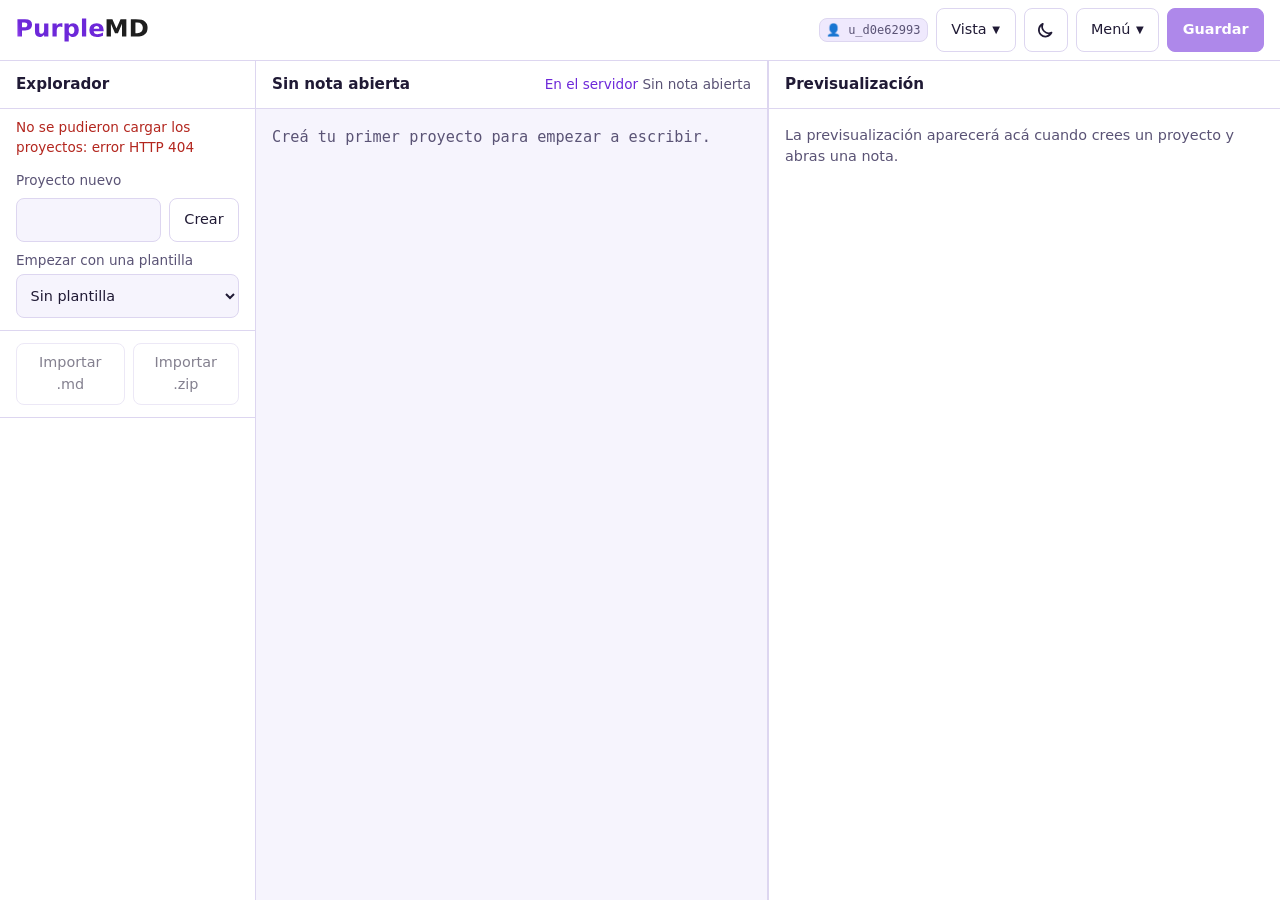
==== commit 4db8805c: "fix: el atajo a plantillas del estado vacío espera al manifiesto El párrafo con «empezá con una plan" ====
--- a/static/index.html
+++ b/static/index.html
@@ -206,7 +206,7 @@
         <h3 class="vacio-espacio-titulo">Tu espacio de trabajo</h3>
         <p class="vacio-espacio-texto">Todavía no tenés proyectos. Creá uno para empezar a organizar tus notas.</p>
         <button type="button" id="vacio-crear" class="btn btn-acento">Crear un proyecto</button>
-        <p class="vacio-plantillas">o <button type="button" id="vacio-plantilla" class="btn-enlace">empezá con una plantilla</button></p>
+        <p id="vacio-plantillas" class="vacio-plantillas" hidden>o <button type="button" id="vacio-plantilla" class="btn-enlace">empezá con una plantilla</button></p>
       </section>
 
       <form id="proyecto-form" class="crear">
--- a/static/css/style.css
+++ b/static/css/style.css
@@ -816,6 +816,160 @@
   }
 }
 
+/* Modal de compartir y panel «Servidor MCP»: backdrop + caja centrada.
+   El estilo vive en clases y no en `style.cssText` de JS porque la CSP
+   del backend (`style-src 'self'`) bloquea los estilos inline que el
+   código intente aplicar (Chrome los reporta como «Applying inline
+   style violates…» y los descarta, dejando los paneles sin maqueta). */
+.compartir-backdrop {
+  position: fixed;
+  inset: 0;
+  background: rgb(0 0 0 / 0.4);
+  backdrop-filter: blur(2px);
+  z-index: 9998;
+  animation: fadeIn 0.15s ease-out;
+}
+
+/* `.accion.compartir-panel` (y no solo `.compartir-panel`): la segunda
+   regla `.accion` de los paneles de acción del explorador va más abajo en
+   el archivo y fija `width`, `top`/`left` y `z-index` propios; con la
+   clase compuesta estas reglas las ganan. */
+.accion.compartir-panel {
+  position: fixed;
+  top: 50%;
+  left: 50%;
+  transform: translate(-50%, -50%);
+  background: var(--panel);
+  border: 1px solid var(--borde);
+  border-radius: var(--radio);
+  box-shadow: 0 16px 48px rgb(0 0 0 / 0.3);
+  padding: 16px;
+  z-index: 9999;
+  width: min(300px, 90vw);
+  max-width: 90vw;
+  animation: slideUp 0.2s ease-out;
+}
+
+/* El panel MCP es el mismo modal, un poco más ancho y con scroll. */
+.accion.mcp-panel {
+  width: min(440px, 92vw);
+  max-width: 92vw;
+  max-height: 85vh;
+  overflow-y: auto;
+}
+
+/* Título de ambos modales: rótulo con filete. */
+.modal-titulo {
+  margin: 0 0 12px;
+  font-size: 0.9rem;
+  font-weight: 600;
+  color: var(--texto);
+  padding-bottom: 8px;
+  border-bottom: 1px solid var(--borde);
+}
+
+/* Opción del modal de compartir (icono de red + etiqueta). */
+.compartir-opcion {
+  display: flex;
+  align-items: center;
+  gap: 10px;
+  width: 100%;
+  padding: 10px 14px;
+  border: none;
+  background: transparent;
+  color: var(--texto);
+  font: inherit;
+  font-size: 0.9rem;
+  cursor: pointer;
+  border-radius: 6px;
+  margin: 2px 0;
+  transition: background 0.1s;
+}
+
+.compartir-opcion:hover {
+  background: var(--acento-suave);
+}
+
+/* Botones «Cancelar» y «Cerrar» de ambos modales. */
+.modal-cerrar {
+  display: block;
+  width: 100%;
+  padding: 10px 14px;
+  margin-top: 8px;
+  border: 1px solid var(--borde);
+  background: transparent;
+  color: var(--texto);
+  font: inherit;
+  font-size: 0.9rem;
+  font-weight: 500;
+  text-align: center;
+  cursor: pointer;
+  border-radius: 6px;
+  transition: background 0.1s;
+}
+
+.modal-cerrar:hover {
+  background: var(--acento-suave);
+}
+
+/* Guía del panel MCP: enlace a la wiki, párrafos, valores monoespaciados
+   y bloque de configuración de Claude Desktop. */
+.mcp-doc {
+  display: inline-block;
+  margin: 0 0 12px;
+  font-size: 0.85rem;
+  color: var(--acento);
+}
+
+.mcp-parrafo {
+  margin: 0 0 8px;
+  font-size: 0.85rem;
+  line-height: 1.45;
+  color: var(--texto);
+}
+
+.mcp-valor {
+  overflow-wrap: anywhere;
+}
+
+.mcp-bloque {
+  margin: 0 0 8px;
+  padding: 8px;
+  border: 1px solid var(--borde);
+  border-radius: var(--radio);
+  background: var(--fondo);
+  color: var(--texto);
+  font-family: var(--mono);
+  font-size: 0.8rem;
+  line-height: 1.4;
+  white-space: pre-wrap;
+  overflow-wrap: anywhere;
+}
+
+.mcp-campo {
+  display: block;
+  width: 100%;
+  margin: 0 0 8px;
+  padding: 0.4rem 0.6rem;
+  border: 1px solid var(--borde);
+  border-radius: var(--radio);
+  background: var(--fondo);
+  color: var(--texto);
+  font: inherit;
+  font-size: 0.85rem;
+}
+
+/* Dentro del panel MCP el indicador va a la izquierda (en los
+   formularios del explorador `.estado` se alinea a la derecha), y la
+   fila de botones del token hereda el margen del resto del panel. */
+.mcp-panel .estado {
+  text-align: left;
+}
+
+.mcp-panel .crear-campos {
+  margin: 0 0 8px;
+}
+
 /* Focus visible mejorado */
 :focus-visible {
   outline: 2px solid var(--acento);
@@ -1637,6 +1791,22 @@
 .preview :is(th, td) {
   padding: 0.35rem 0.6rem;
   border: 1px solid var(--borde);
+}
+
+/* Alineación de columnas: markdown-it la emitía como `style="text-align:…"`
+   inline, que el CSP bloquea; el backend la manda como clase (ver
+   `_alineacion_a_clase` en `renderer.py`). En el PDF corre el mismo juego
+   con las reglas homónimas de `_html_para_pdf`. */
+.preview .alineado-izq {
+  text-align: left;
+}
+
+.preview .alineado-centro {
+  text-align: center;
+}
+
+.preview .alineado-der {
+  text-align: right;
 }
 
 .preview th {
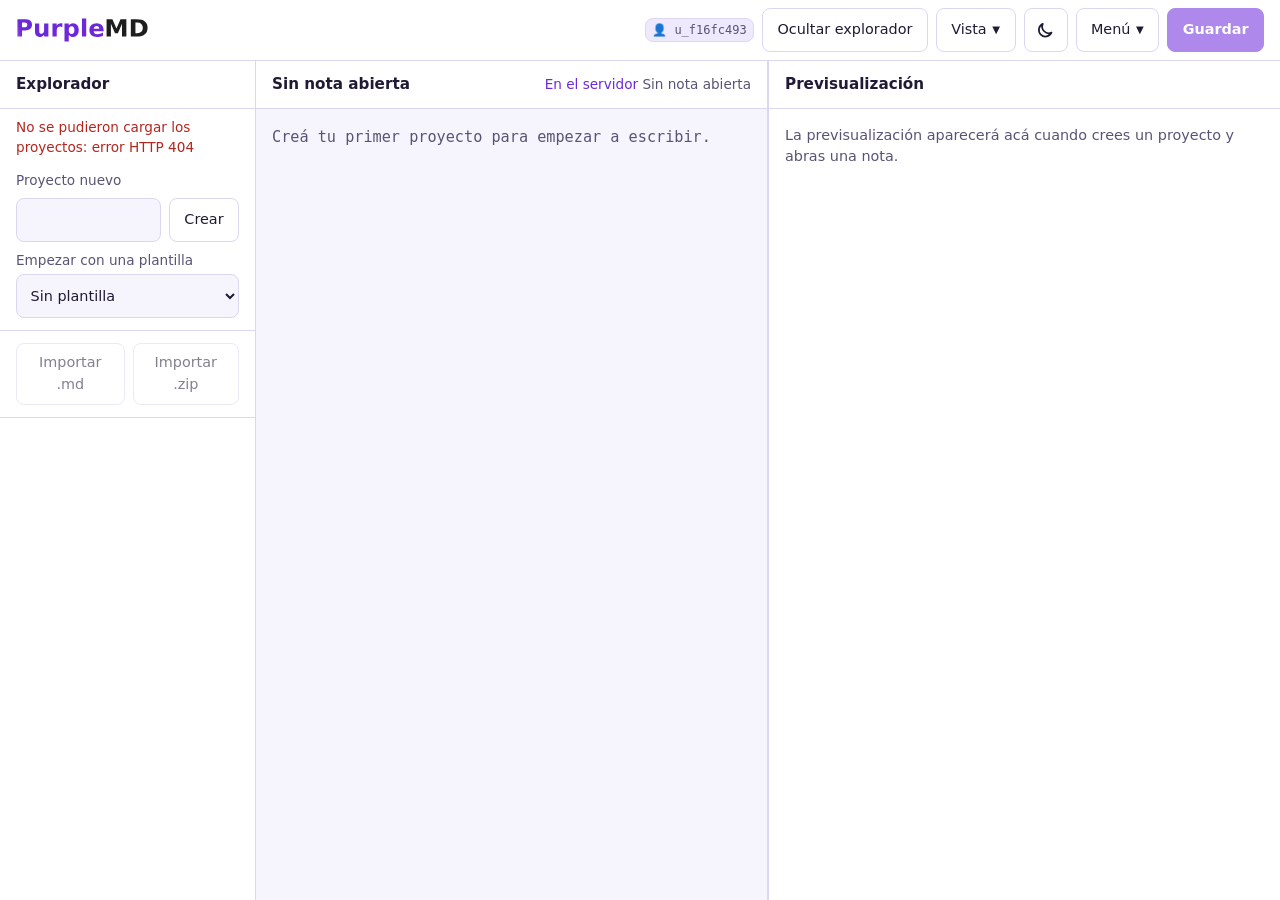
==== commit b4f767e3: "feat: permitir ocultar el explorador también en ancho de PC Hasta ahora el explorador solo se podía " ====
--- a/static/index.html
+++ b/static/index.html
@@ -39,6 +39,14 @@
            (< 60rem), donde el explorador no es una columna lateral. El
            texto es fijo («Explorador») y `aria-expanded` refleja el estado. -->
       <button type="button" id="explorador-toggle" class="btn" aria-expanded="false" aria-controls="explorador" aria-label="Abrir explorador">Explorador</button>
+      <!-- Ocultar/mostrar el explorador en ancho: solo donde es columna
+           (≥ 48rem; por debajo de ese corte el CSS lo esconde porque ahí
+           ya existe el desplegable `#explorador-toggle`). El texto es la
+           acción a realizar y `aria-expanded` refleja la visibilidad del
+           panel que controla (`aria-controls`); la elección se persiste
+           en el navegador (`localStorage` `purplemd_explorador_oculto`,
+           leída y aplicada al arrancar en `app.js`). -->
+      <button type="button" id="explorador-ocultar" class="btn" aria-expanded="true" aria-controls="explorador">Ocultar explorador</button>
       <!-- Menú «Vista»: único control de visualización en TODOS los
            anchos (antes: segmentado en ancho y grupo «Visualizador» del
            menú ☰ en angosto; dos superficies para lo mismo). Patrón
--- a/static/css/style.css
+++ b/static/css/style.css
@@ -327,6 +327,16 @@
   :root:not([data-tema]) .tema-luna {
     display: none;
   }
+}
+
+/* Botón «Ocultar/Mostrar explorador» de la topbar. Existe solo donde el
+   explorador es columna (≥ 48rem): por debajo de ese corte ya está el
+   desplegable `#explorador-toggle` y juntar las dos superficies para lo
+   mismo es justamente lo que este proyecto retiró (ver el menú «Vista»).
+   Así como `#explorador-toggle` arranca visible y lo esconde el CSS
+   ancho, este arranca oculto y lo muestra el media query de 48rem. */
+#explorador-ocultar {
+  display: none;
 }
 
 /* --- Cuenta y pantalla de acceso (integración con Google) --------- */
@@ -2178,6 +2188,42 @@
   }
 }
 
+/* --- Preferencia: explorador oculto en ancho (≥ 48rem) --- */
+
+/* El botón de la topbar oculta el explorador aunque sea columna; la
+   clase la pone y quita `app.js` según `localStorage`
+   (`purplemd_explorador_oculto`), con el mismo criterio que el tema
+   (`purplemd_tema`) y la ubicación de la nota (`purplemd_ubicacion`).
+   Scoped a `min-width: 48rem` —el mismo corte donde el explorador pasa
+   a ser columna y el desplegable desaparece—: por debajo la clase no
+   tiene ningún efecto, así que la preferencia guardada nunca rompe el
+   layout angosto ni puede tapar al desplegable. Este único bloque cubre
+   los dos rangos anchos por construcción (48–60rem y ≥ 60rem), igual
+   que el corte de la barra superior: `.app.explorador-oculto` (dos
+   clases) le gana a `.app` de los dos media queries anchos por
+   especificidad, y `.app.explorador-oculto .panel-explorador` (tres
+   componentes) a cualquier `.panel-explorador` de abajo, incluido el
+   `.abierto` del desplegable. */
+@media (min-width: 48rem) {
+  /* El display propio de `.btn` (la base de arriba lo esconde). */
+  #explorador-ocultar {
+    display: inline-flex;
+  }
+
+  /* Una sola columna para que `.zona` ocupe todo el ancho. Las filas
+     también: `.app` base trae `auto minmax(0, 1fr)` (explorador arriba,
+     zona abajo) y con el explorador fuera de la grilla la zona caería en
+     la fila `auto`, que no la deja crecer. */
+  .app.explorador-oculto {
+    grid-template-columns: minmax(0, 1fr);
+    grid-template-rows: minmax(0, 1fr);
+  }
+
+  .app.explorador-oculto .panel-explorador {
+    display: none;
+  }
+}
+
 /* --- Desplegable del explorador: solo pantallas angostas --- */
 
 /* Abierto, cae como menú sobre el contenido (no lo empuja), ancho
@@ -2229,6 +2275,9 @@
 
 .wiki-cuerpo {
   display: grid;
+  /* minmax(0, 1fr): sin esto la columna toma el max-content de los
+     bloques `pre` largos y desborda la pantalla angosta. */
+  grid-template-columns: minmax(0, 1fr);
   gap: var(--esp-4);
   padding: var(--esp-4);
   width: 100%;
@@ -2293,6 +2342,7 @@
 .wiki-contenido {
   line-height: 1.7;
   max-width: 48rem;
+  min-width: 0;
 }
 
 /* Las anclas del índice caen justo debajo de la topbar sticky. */
@@ -2344,6 +2394,9 @@
   border: 1px solid var(--borde);
   text-align: left;
   vertical-align: top;
+  /* Tokens largos (`PURPLEMD_MCP_TOKEN`, URLs) se parten antes que
+     desbordar la tabla en pantallas angostas. */
+  overflow-wrap: anywhere;
 }
 
 .wiki-contenido th {
